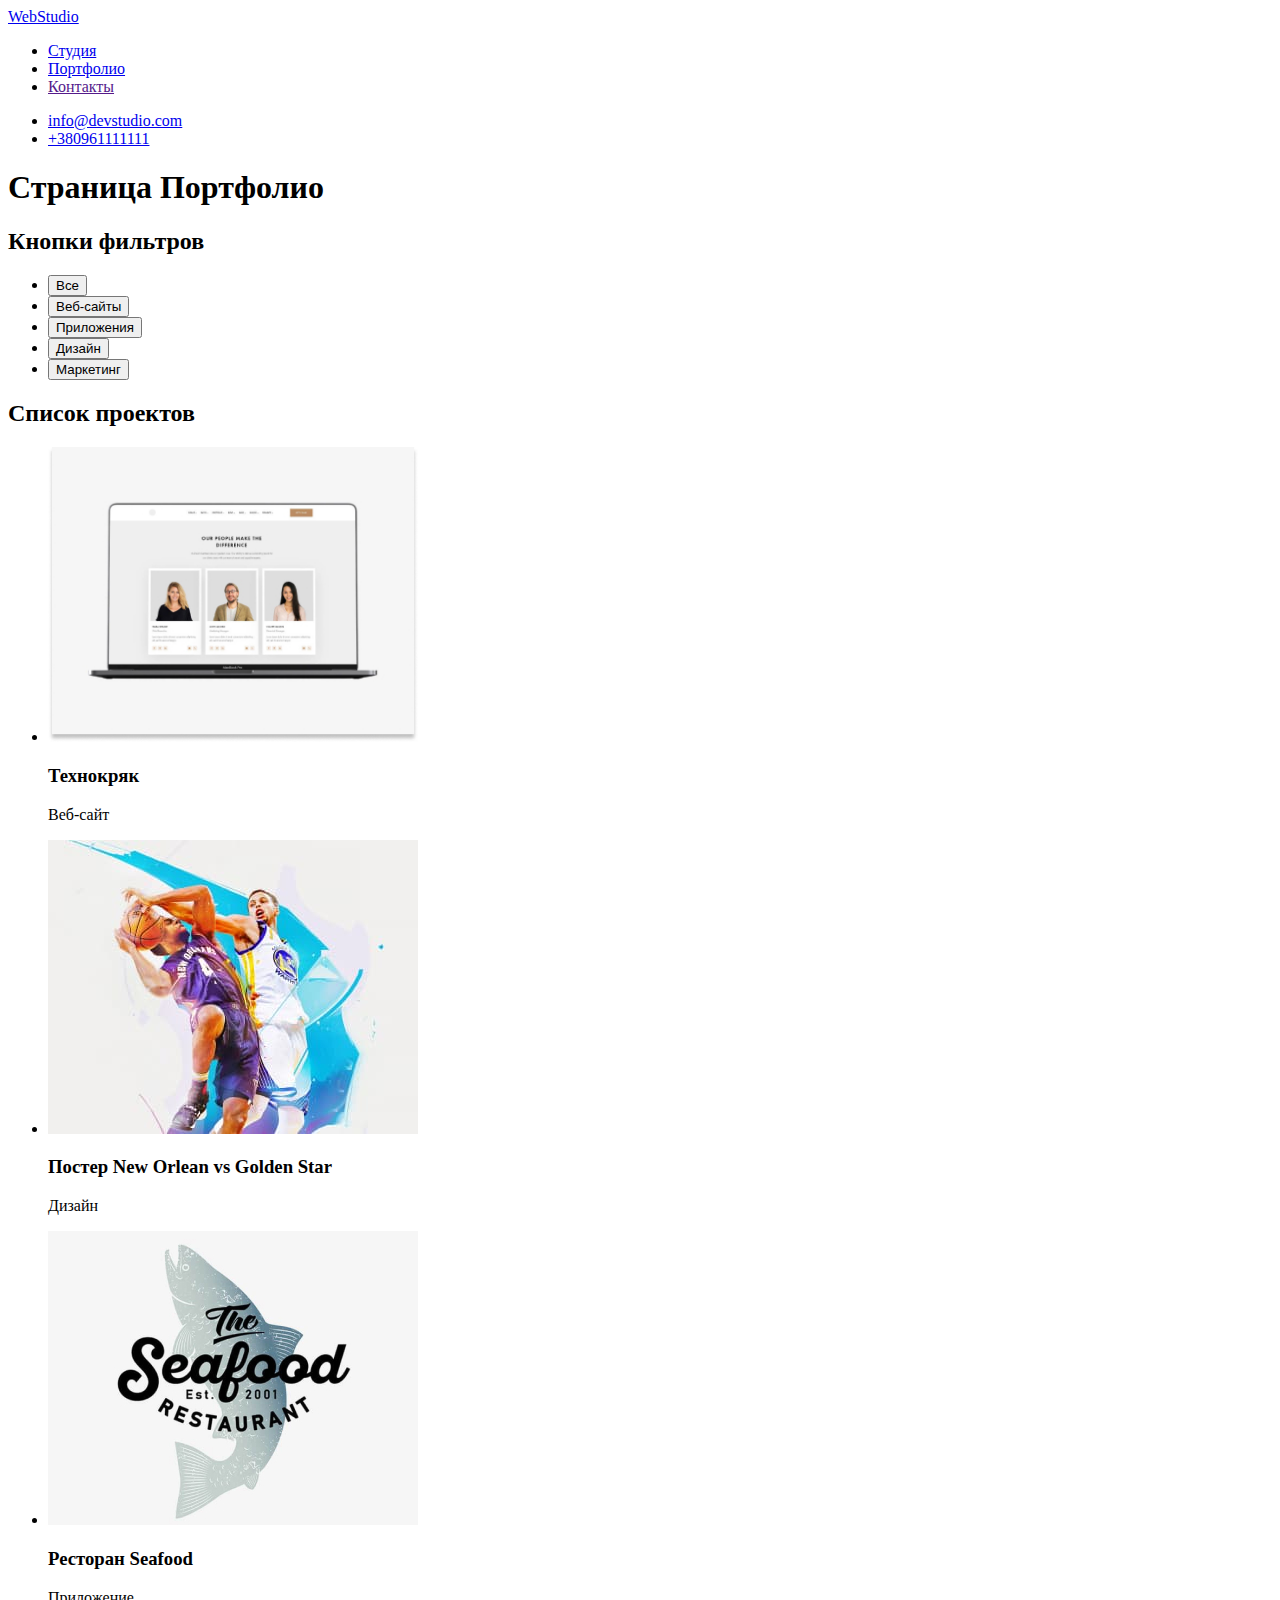
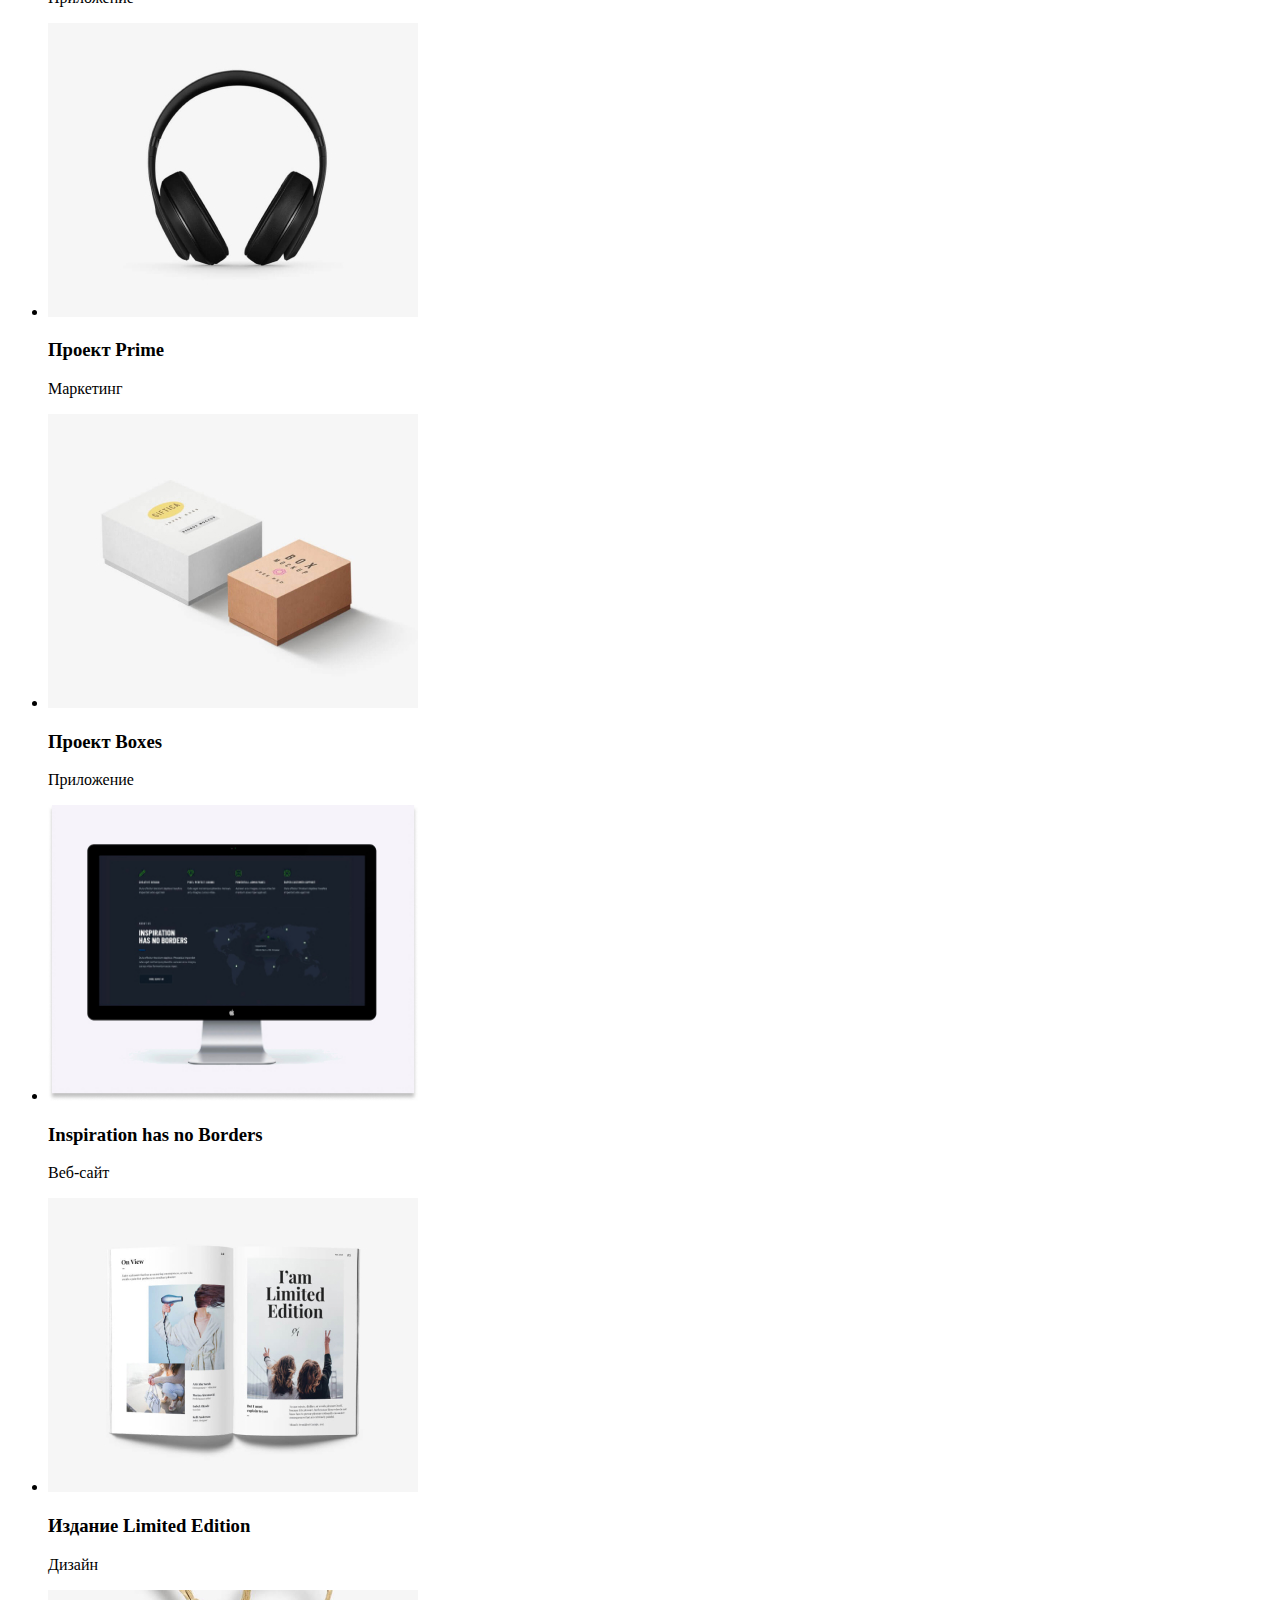
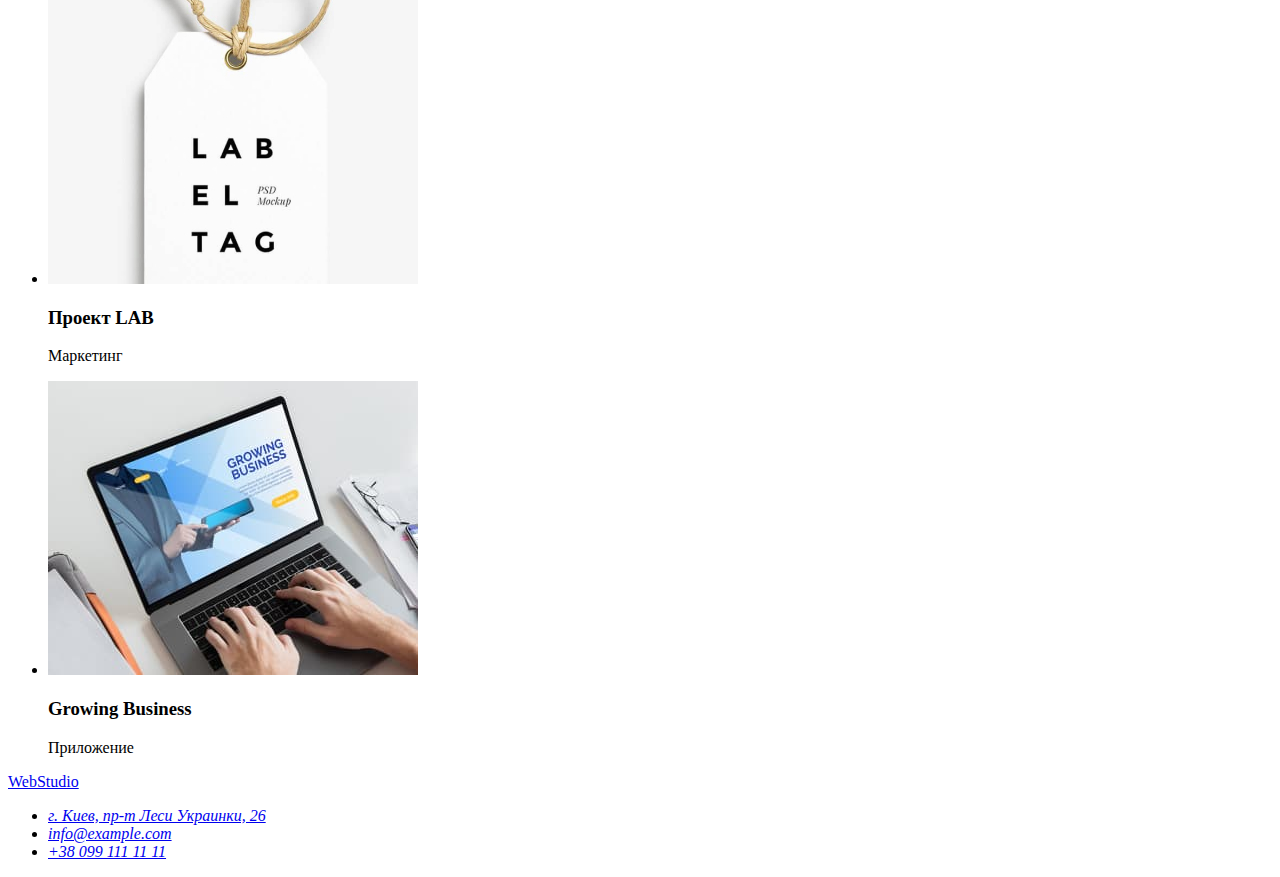
==== portfolio.html @ f28c4490 "Portfolio HTML" ====
<!DOCTYPE html>
<html lang="ru">
<head>
    <meta charset="UTF-8">
    <meta http-equiv="X-UA-Compatible" content="IE=edge">
    <meta name="viewport" content="width=device-width, initial-scale=1.0">
    <title>Портфолио</title>
    <link rel="preconnect" href="https://fonts.googleapis.com">
    <link rel="preconnect" href="https://fonts.gstatic.com" crossorigin>
    <link href="https://fonts.googleapis.com/css2?family=Raleway:wght@700&family=Roboto:wght@400;500;700;900&display=swap" rel="stylesheet">
</head>
<body>
    <header>
        <!-- Главная навигация -->
        <nav>
            <a href="./index.html">WebStudio</a>
            <ul>
                <li><a href="./index.html">Студия</a></li>
                <li><a href="./portfolio.html">Портфолио</a></li>
                <li><a href="">Контакты</a></li>
            </ul>
        </nav>
    
        <ul>
            <li><a href="mailto:info@devstudio.com">info@devstudio.com</a></li>
            <li><a href="tel:+380961111111">+380961111111</a></li>
        </ul>
    </header>

    <main>
        <h1>Страница Портфолио</h1>
        <section>
            <h2>Кнопки фильтров</h2>
            <ul>
                <li><button type="button">Все</button></li>
                <li><button type="button">Веб-сайты</button></li>    
                <li><button type="button">Приложения</button></li>    
                <li><button type="button">Дизайн</button></li>    
                <li><button type="button">Маркетинг</button></li>    
            </ul>
        </section>

        <section>
            <h2>Список проектов</h2>
            <ul>
                <li>
                    <img src="./images/example1.jpg" alt="Ноутбук" width="370">
                    <h3>Технокряк</h3>
                    <p>Веб-сайт</p>
                </li>
                <li>
                    <img src="./images/example2.jpg" alt="Постер с двумя баскетболистами" width="370">
                    <h3>Постер New Orlean vs Golden Star</h3>
                    <p>Дизайн</p>
                </li>
                <li>
                    <img src="./images/example3.jpg" alt="Логотип ресторана" width="370">
                    <h3>Ресторан Seafood</h3>
                    <p>Приложение</p>
                </li>
                <li>
                    <img src="./images/example4.jpg" alt="Наушники" width="370">
                    <h3>Проект Prime</h3>
                    <p>Маркетинг</p>
                </li>
                <li>
                    <img src="./images/example5.jpg" alt="Две коробки" width="370">
                    <h3>Проект Boxes</h3>
                    <p>Приложение</p>
                </li>
                <li>
                    <img src="./images/example6.jpg" alt="Монитор с изображением" width="370">
                    <h3>Inspiration has no Borders</h3>
                    <p>Веб-сайт</p>
                </li>
                <li>
                    <img src="./images/example7.jpg" alt="Журнал" width="370">
                    <h3>Издание Limited Edition</h3>
                    <p>Дизайн</p>
                </li>
                <li>
                    <img src="./images/example8.jpg" alt="Бирка с названием проекта" width="370">
                    <h3>Проект LAB</h3>
                    <p>Маркетинг</p>
                </li>
                <li>
                    <img src="./images/example9.jpg" alt="Ноутбук с запущенным приложением" width="370">
                    <h3>Growing Business</h3>
                    <p>Приложение</p>
                </li>
            </ul>
        </section>
    </main>

    <footer>
        <!-- Адресс и контакты -->
        <a href="./index.html">WebStudio</a>
        <address>
            <ul>
                <li><a href="https://goo.gl/maps/XpMCneQjfJUhqdor6" target="_blank" rel="noopener noreferer">г. Киев, пр-т
                        Леси Украинки, 26</a> <br></li>
                <li><a href="mailto:info@example.com">info@example.com</a> <br></li>
                <li><a href="tel:+380991111111">+38 099 111 11 11</a></li>
            </ul>
        </address>
    </footer>

</body>
</html>
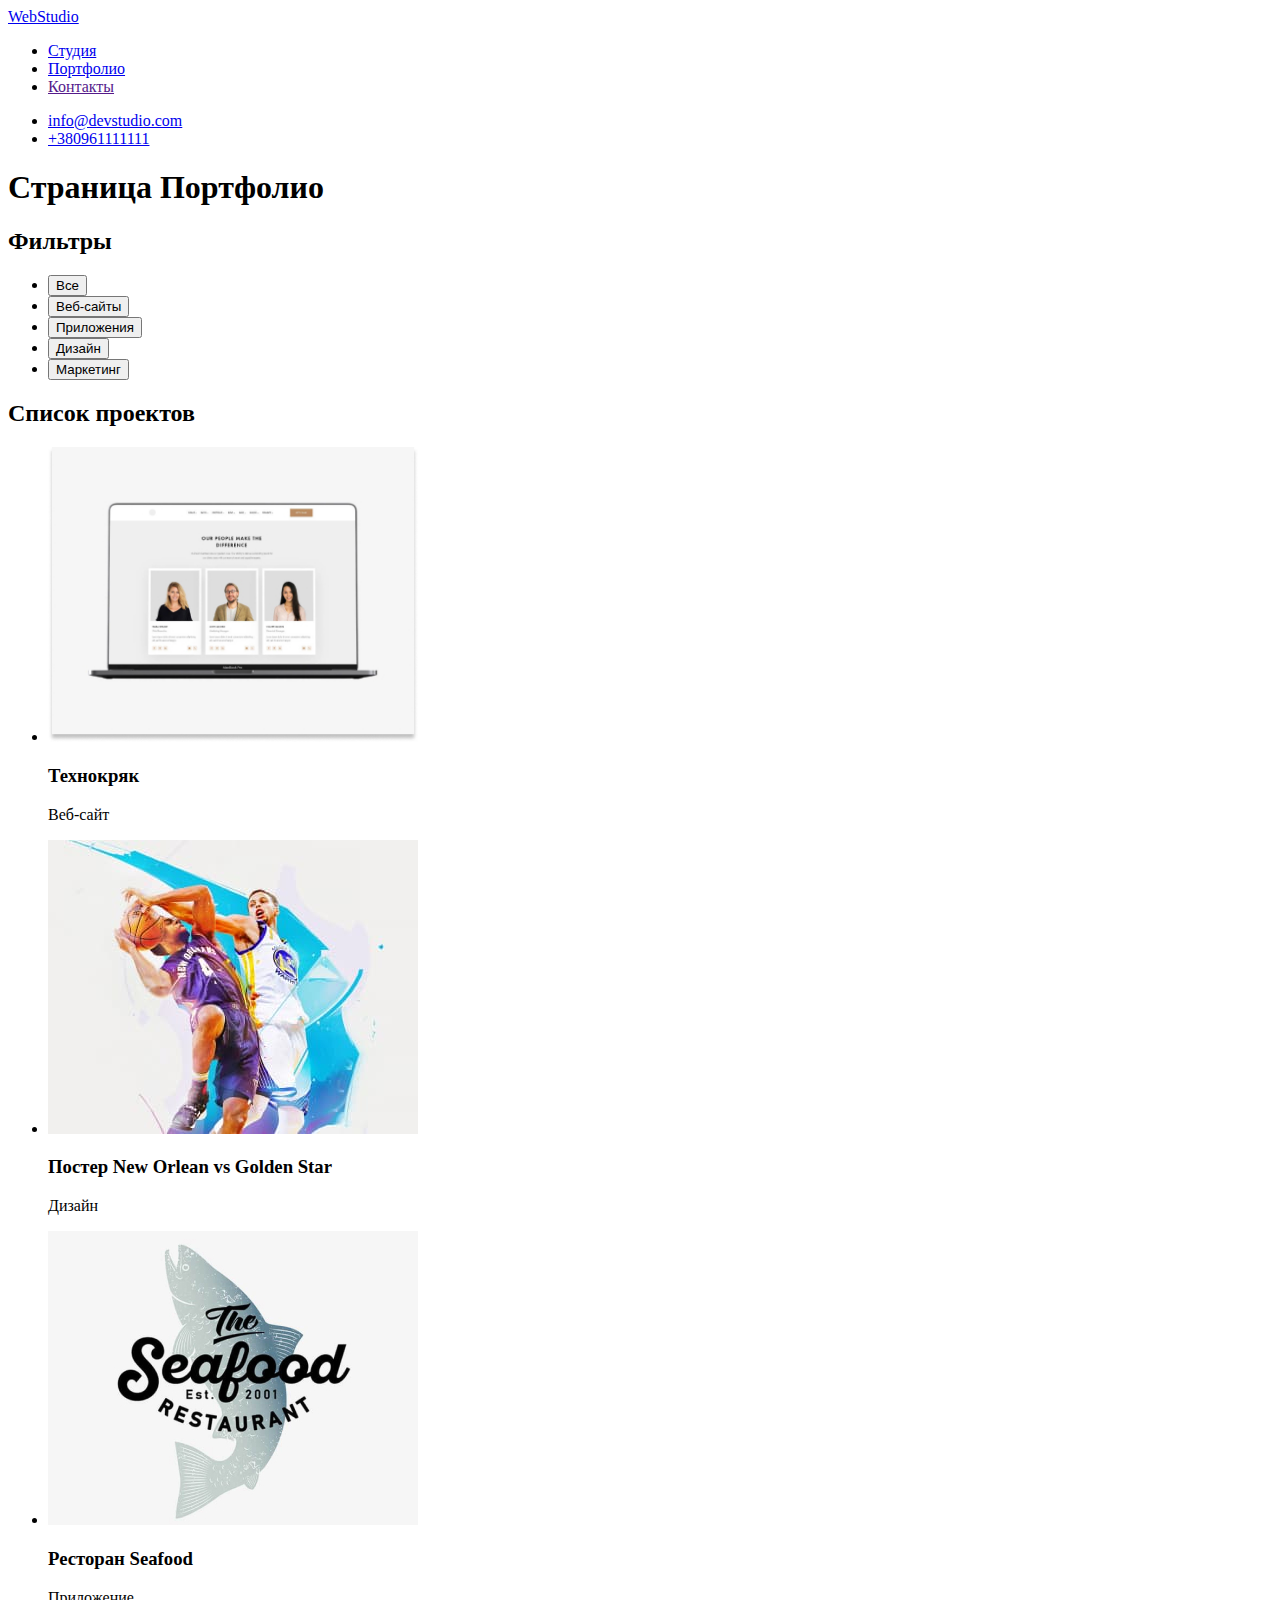
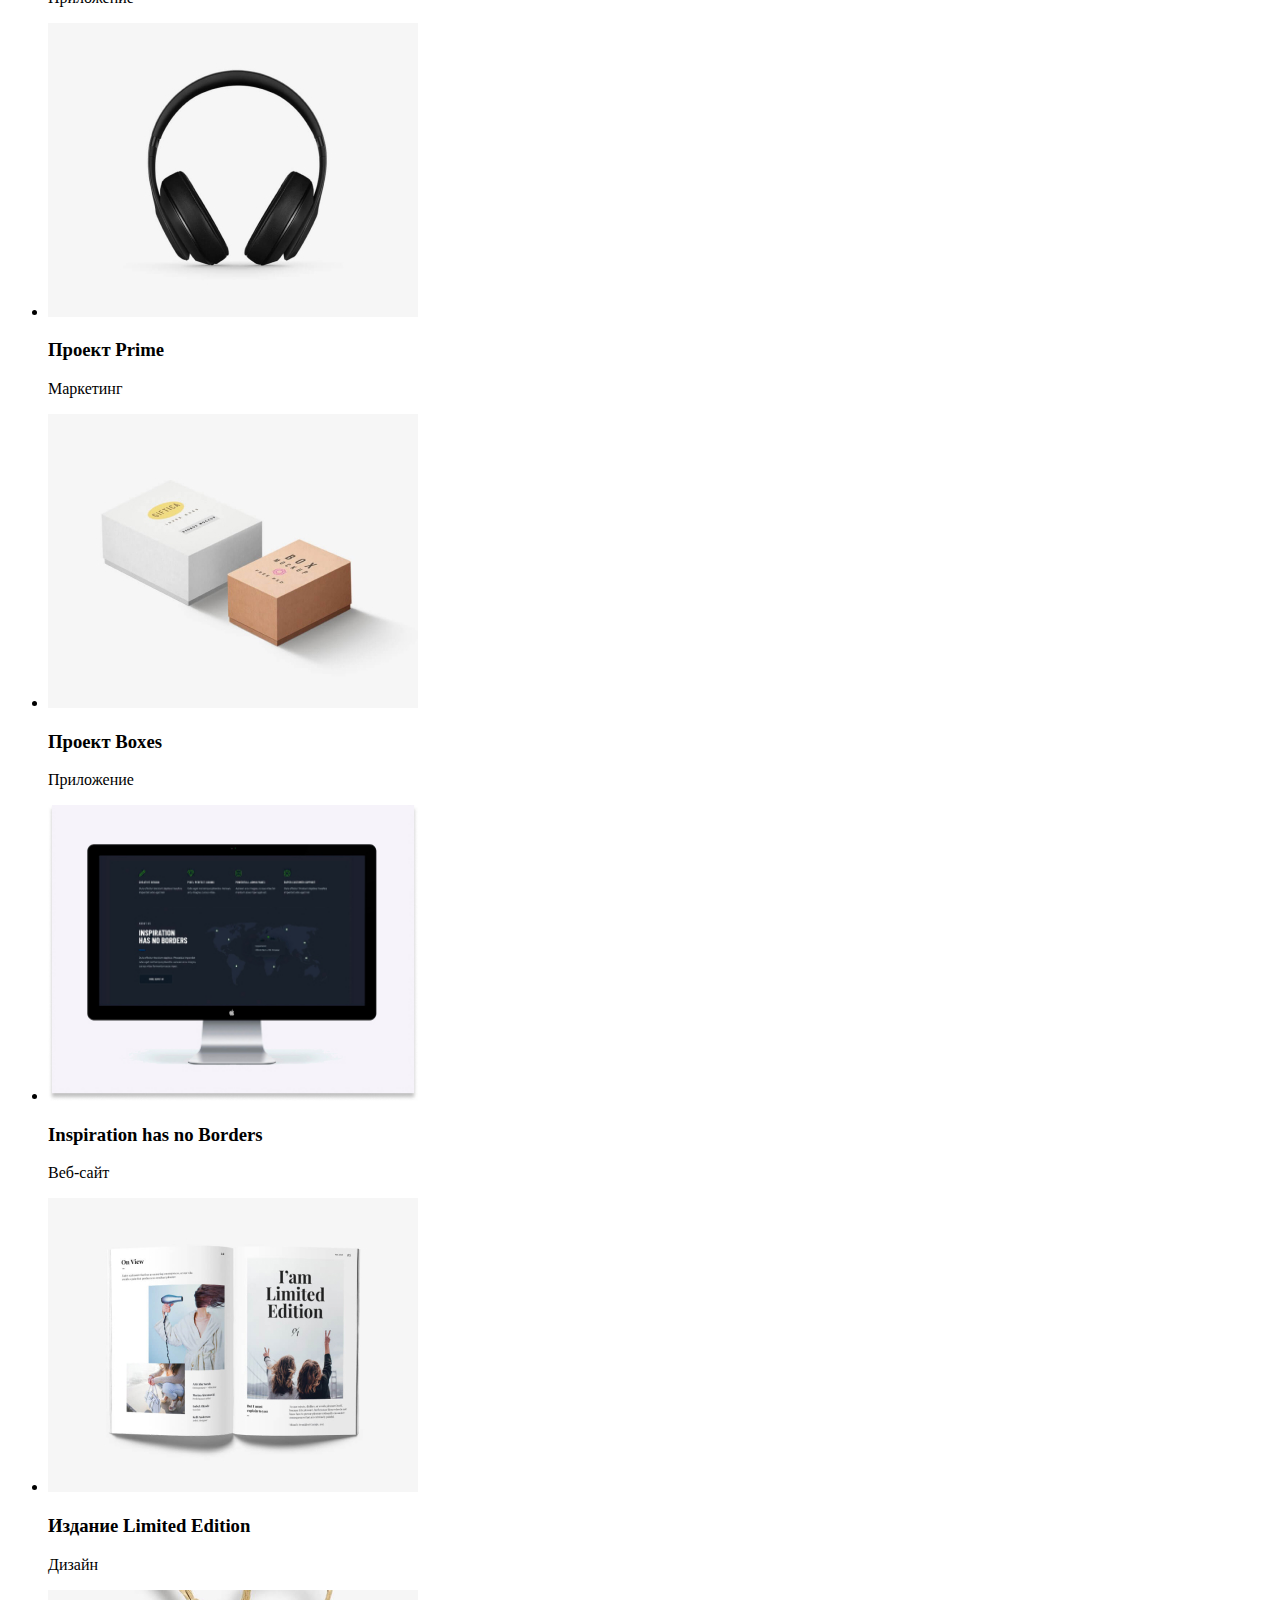
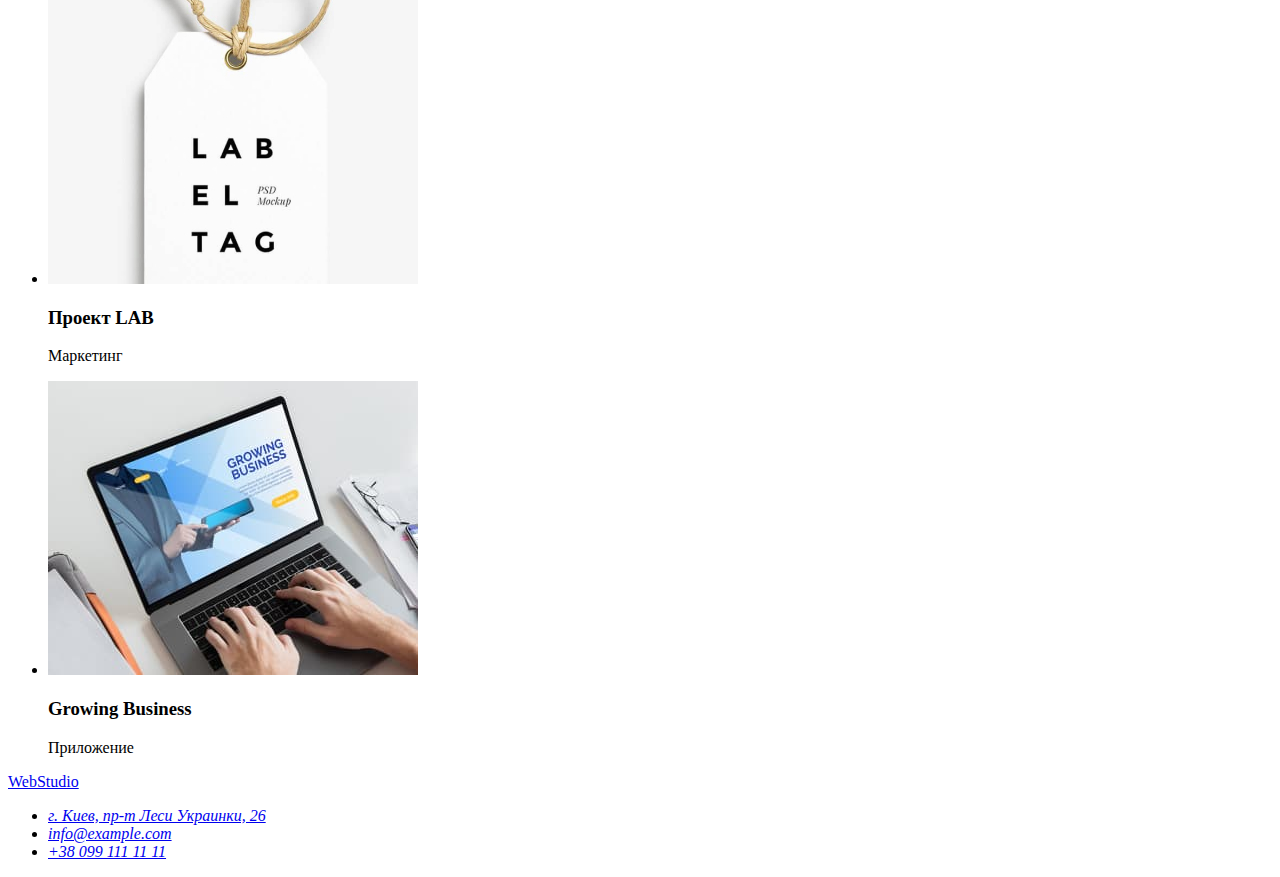
==== commit 34d23f81: "minor changes" ====
--- a/portfolio.html
+++ b/portfolio.html
@@ -1,4 +1,4 @@
-<!DOCTYPE html>
+<!doctype html>
 <html lang="ru">
 <head>
     <meta charset="UTF-8">
@@ -30,7 +30,7 @@
     <main>
         <h1>Страница Портфолио</h1>
         <section>
-            <h2>Кнопки фильтров</h2>
+            <h2>Фильтры</h2>
             <ul>
                 <li><button type="button">Все</button></li>
                 <li><button type="button">Веб-сайты</button></li>    
@@ -104,6 +104,8 @@
             </ul>
         </address>
     </footer>
+    
+    
 
 </body>
 </html>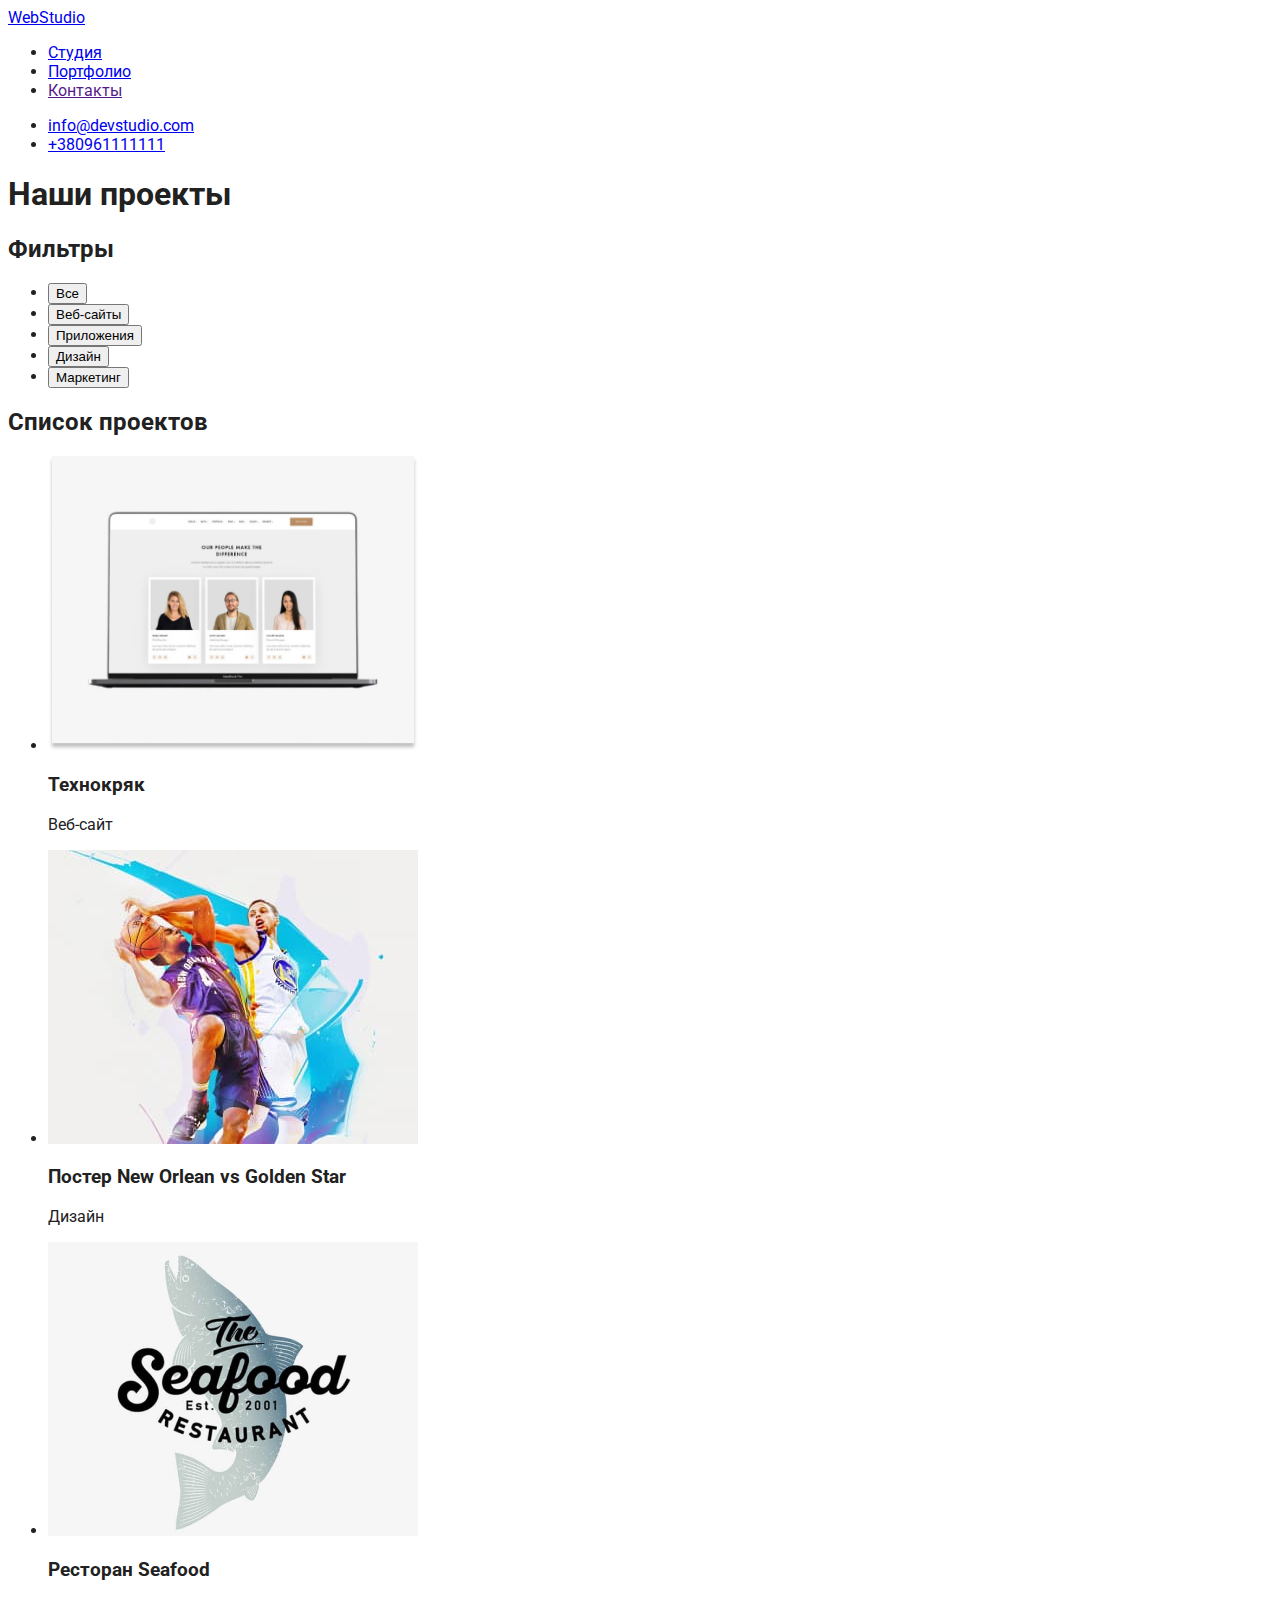
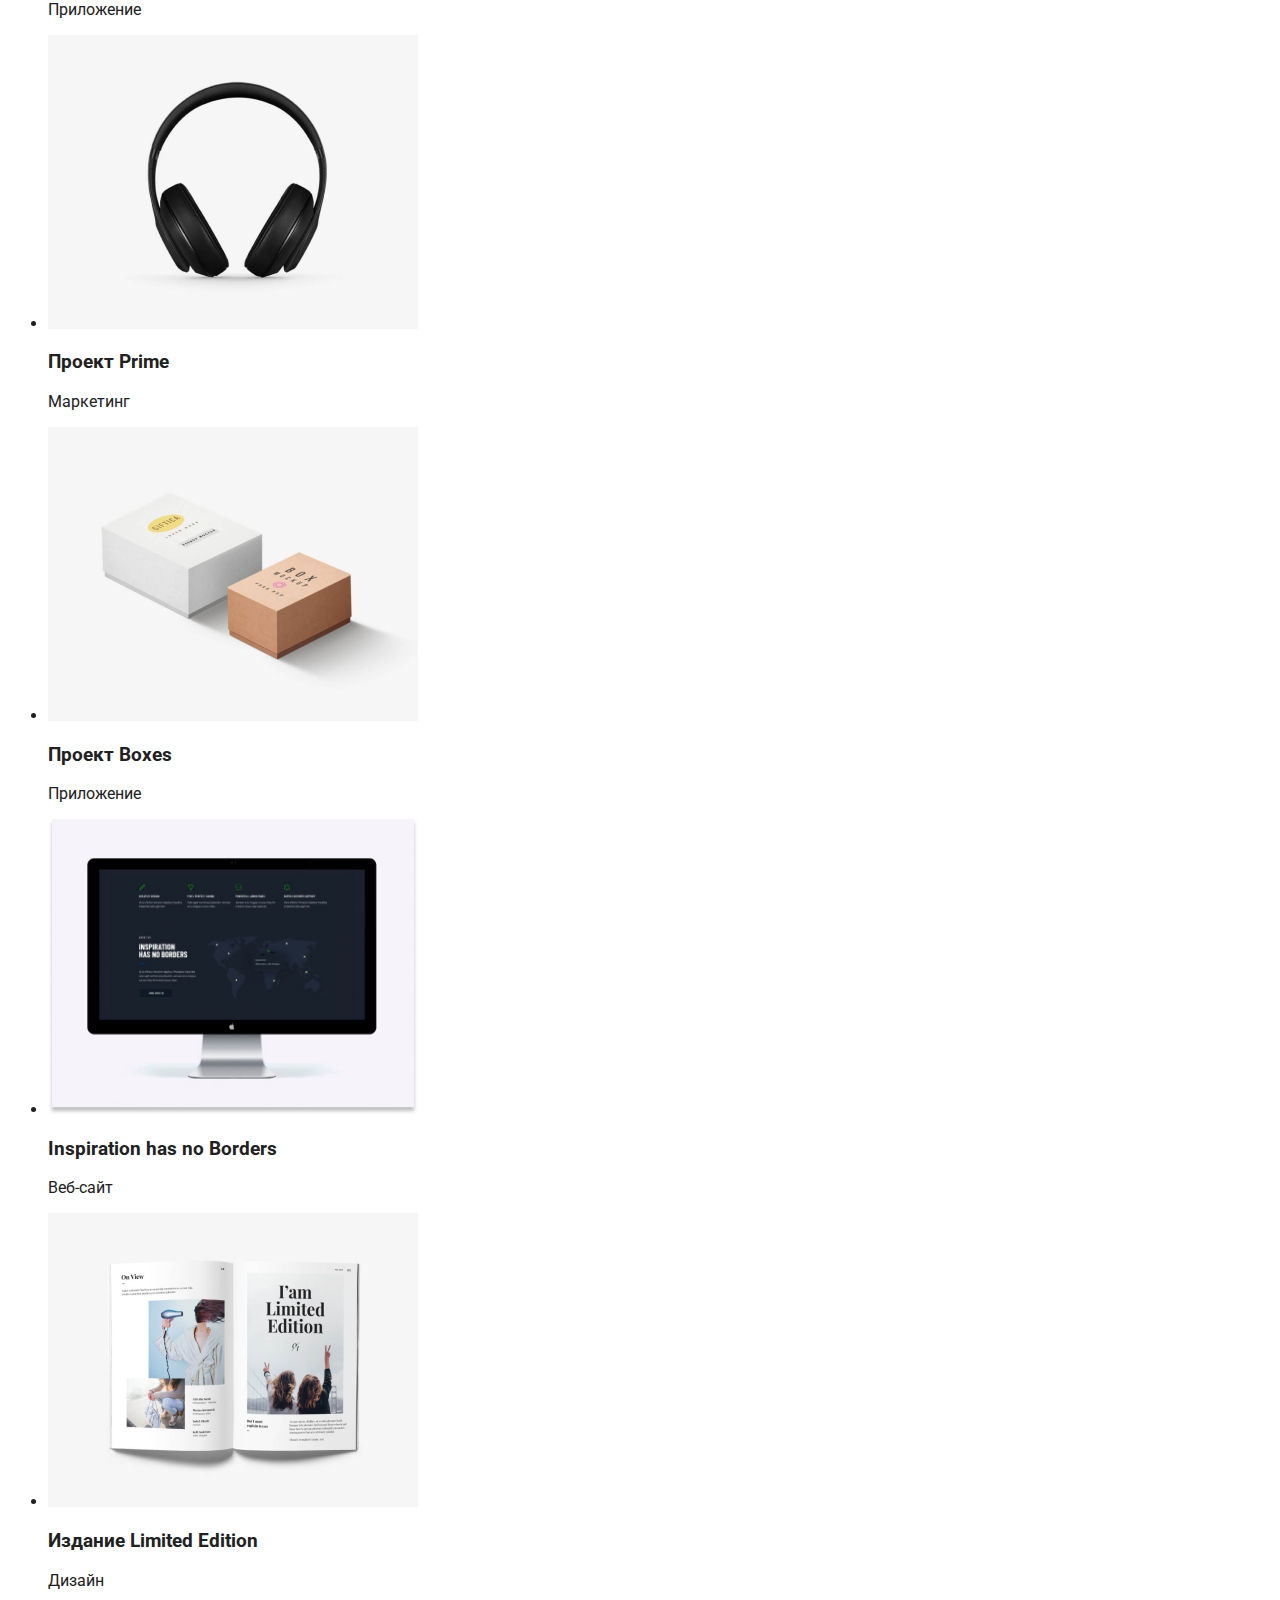
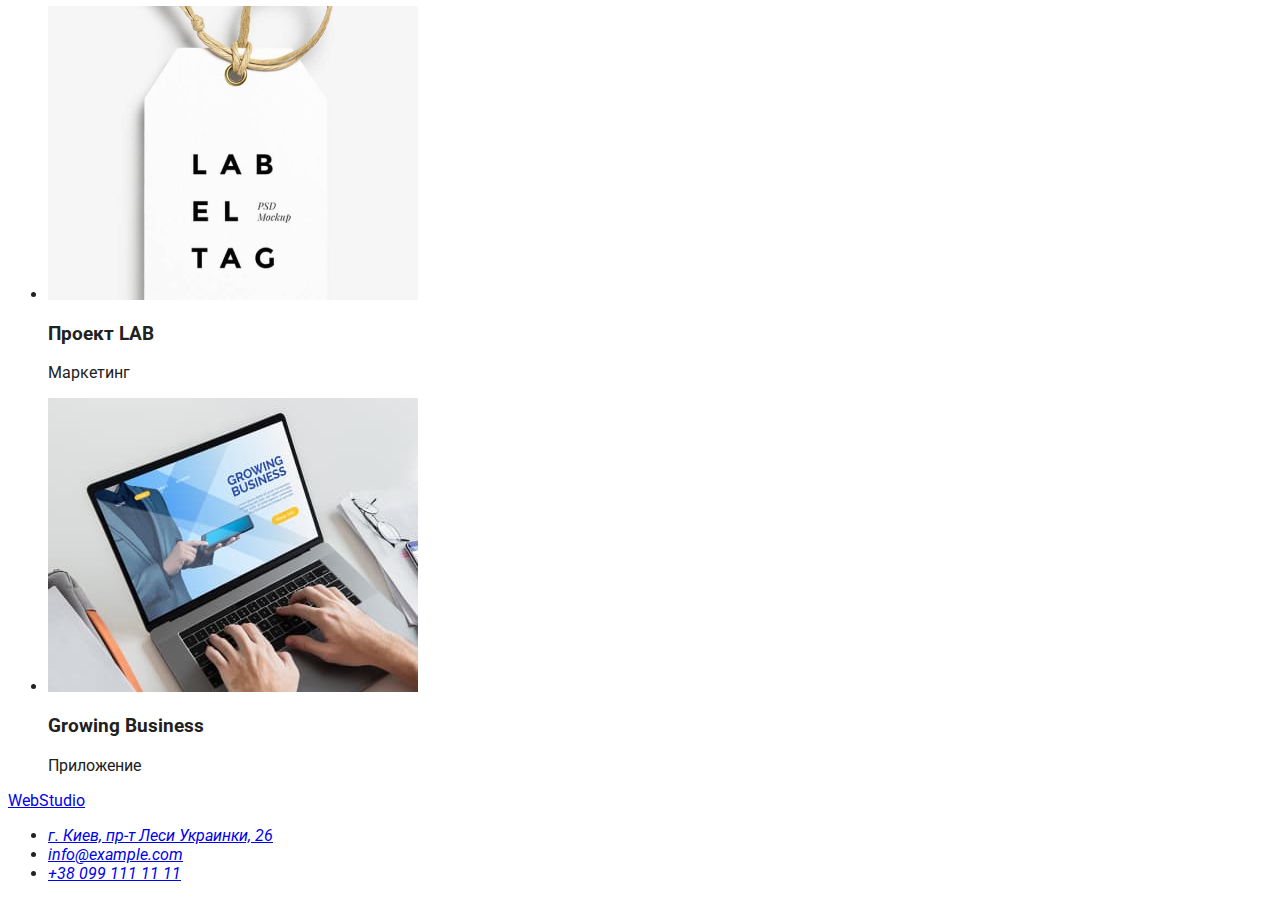
==== commit 266f4659: "main page - css, classes" ====
--- a/portfolio.html
+++ b/portfolio.html
@@ -7,6 +7,7 @@
     <title>Портфолио</title>
     <link rel="preconnect" href="https://fonts.googleapis.com">
     <link rel="preconnect" href="https://fonts.gstatic.com" crossorigin>
+    <link rel="stylesheet" href="./css/styles.css">
     <link href="https://fonts.googleapis.com/css2?family=Raleway:wght@700&family=Roboto:wght@400;500;700;900&display=swap" rel="stylesheet">
 </head>
 <body>
@@ -28,8 +29,9 @@
     </header>
 
     <main>
-        <h1>Страница Портфолио</h1>
+        <!-- Наши проекты -->
         <section>
+            <h1>Наши проекты</h1>
             <h2>Фильтры</h2>
             <ul>
                 <li><button type="button">Все</button></li>
@@ -38,9 +40,7 @@
                 <li><button type="button">Дизайн</button></li>    
                 <li><button type="button">Маркетинг</button></li>    
             </ul>
-        </section>
-
-        <section>
+        
             <h2>Список проектов</h2>
             <ul>
                 <li>
--- a/css/styles.css
+++ b/css/styles.css
@@ -0,0 +1,136 @@
+/* colors to use */
+
+:root {
+  --main-backrgound-color: #fff;
+  --secondary-background-color: #F5F4FA;
+  --hero-background-color: #2F303A;
+  --accent-color: #2196F3;
+  --main-text-color: #212121;
+  --secondary-text-color: #757575;
+  --break-line-color: #ECECEC;
+  --logo-color: #000;
+}
+
+body {
+  font-family: 'roboto', sans-serif;
+  color: var(--main-text-color);
+}
+
+.hidden {
+  visibility: hidden;
+}
+
+/* logo-styles */
+
+.logo {
+  font-family: 'Raleway';
+  font-weight: 700;
+  font-size: 26px;
+  line-height: 1.19;
+  letter-spacing: 0.03em;
+  text-decoration: none;
+  color: var(--accent-color);
+}
+
+.logo-black {
+  color: var(--logo-color);
+}
+
+.logo-white {
+  color: var(--main-backrgound-color)
+}
+
+/* navigation-syles */
+
+.contacts,
+.navigation {
+  color: var(--main-text-color);
+  text-decoration: none;
+  font-weight: 500;
+  font-size: 14px;
+  line-height: 1.14;
+  letter-spacing: 0.02em;
+}
+
+.contacts {
+  color: var(--secondary-text-color);
+}
+
+.contacts:hover,
+.contacts:focus,
+.navigation:hover,
+.navigation:focus {
+  color: var(--accent-color);
+  text-decoration: none;
+}
+
+/* hero-styles */
+
+.hero-header {
+  font-weight: 900;
+  font-size: 44px;
+  line-height: 1.36;
+  text-align: center;
+  letter-spacing: 0.06em;
+  text-transform: uppercase;
+  color: var(--main-backrgound-color);
+  background-color: var(--hero-background-color)
+}
+
+.hero-button {
+  font-weight: 700;
+  font-size: 16px;
+  line-height: 1.88;
+  display: flex;
+  align-items: center;
+  text-align: center;
+  letter-spacing: 0.06em;
+  color: var(--main-backrgound-color);
+  background-color: var(--accent-color);
+}
+
+/* features-styles */
+
+.features-header {
+  font-size: 14px;
+  line-height: 1.14;
+  letter-spacing: 0.03em;
+  text-transform: uppercase;
+}
+
+.features-text {
+  font-size: 14px;
+  line-height: 1.71;
+  letter-spacing: 0.03em;
+  color: var(--secondary-text-color);
+}
+
+/* what do we do styles */
+
+.headers {
+  font-weight: 700;
+  font-size: 36px;
+  line-height: 1.17;
+  text-align: center;
+  letter-spacing: 0.03em;
+}
+
+/* our team styles */
+
+.team {
+  font-size: 16px;
+  line-height: 1.19;
+  text-align: center;
+  letter-spacing: 0.03em;
+  background-color: var(--secondary-background-color);
+}
+.team-header {
+  font-weight: 500;
+}
+
+.team-text {
+  color: var(--secondary-text-color);
+}
+
+/* footer-styles */
+
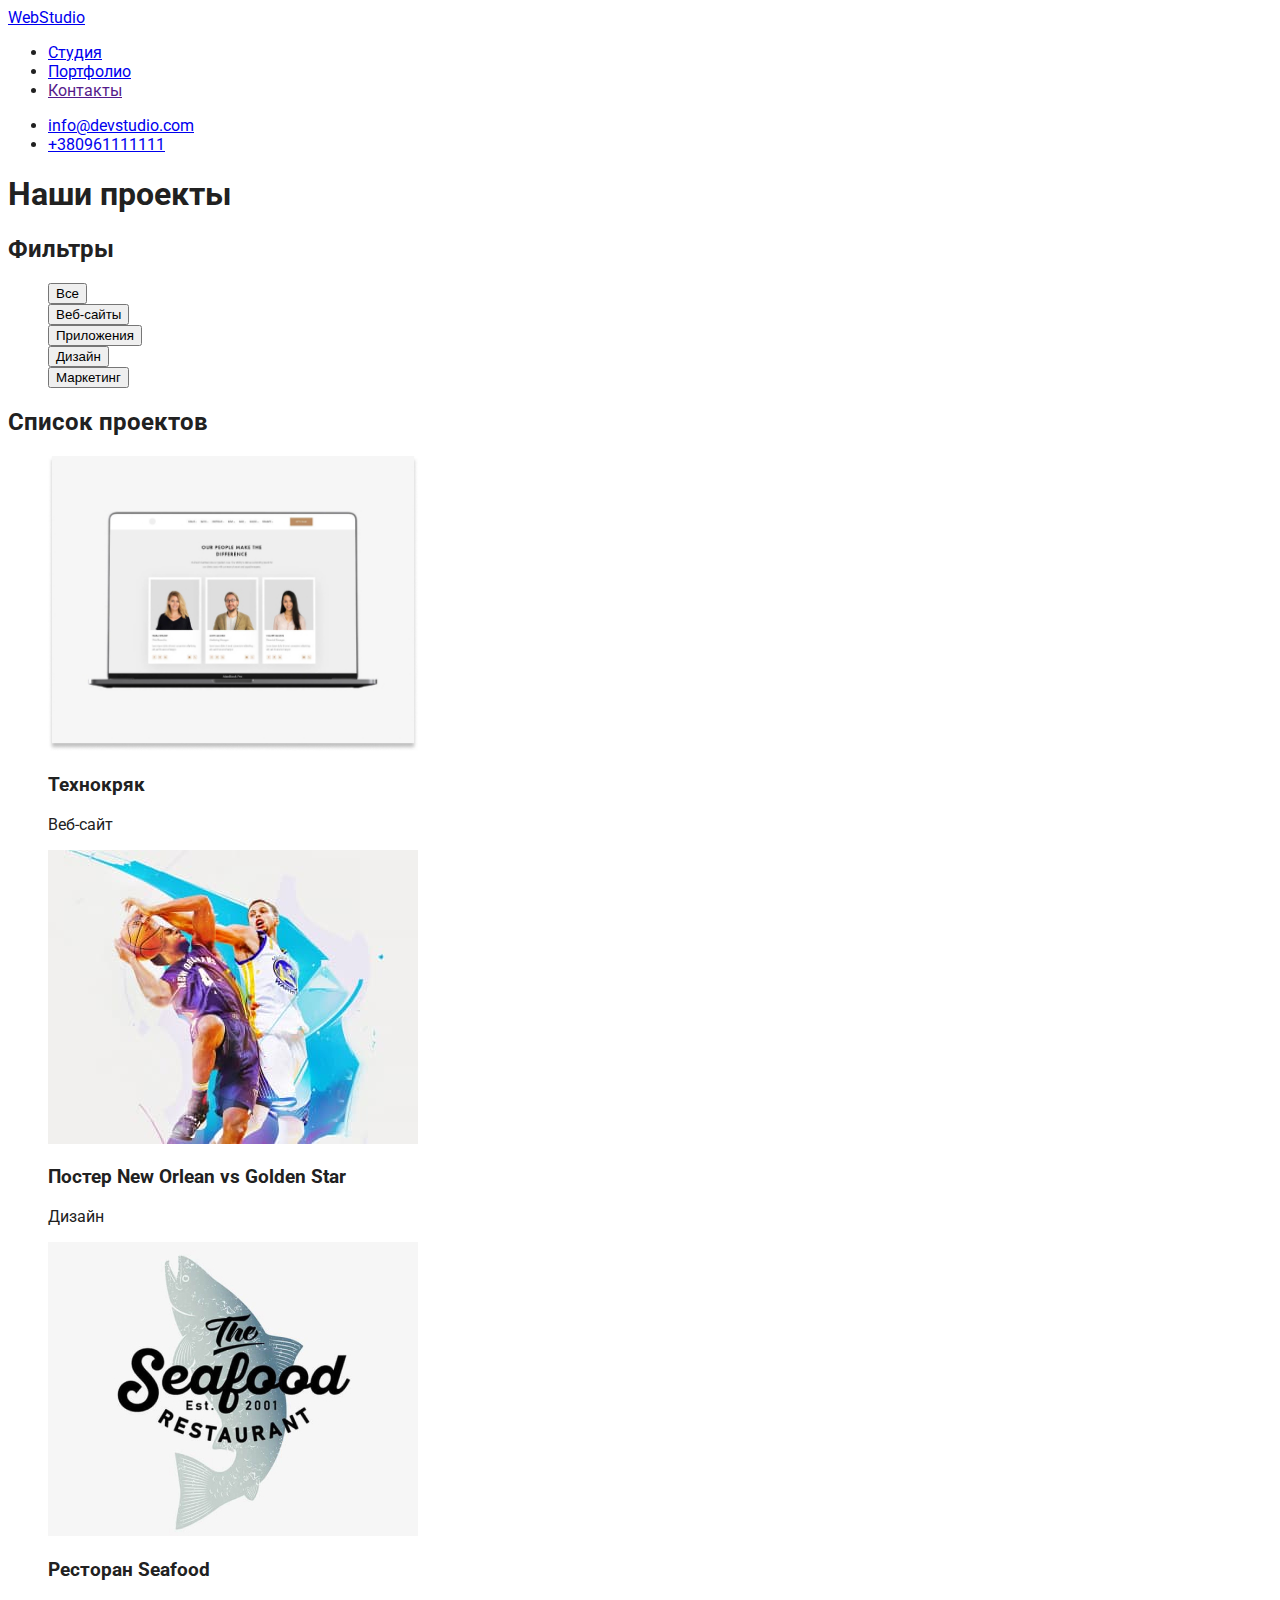
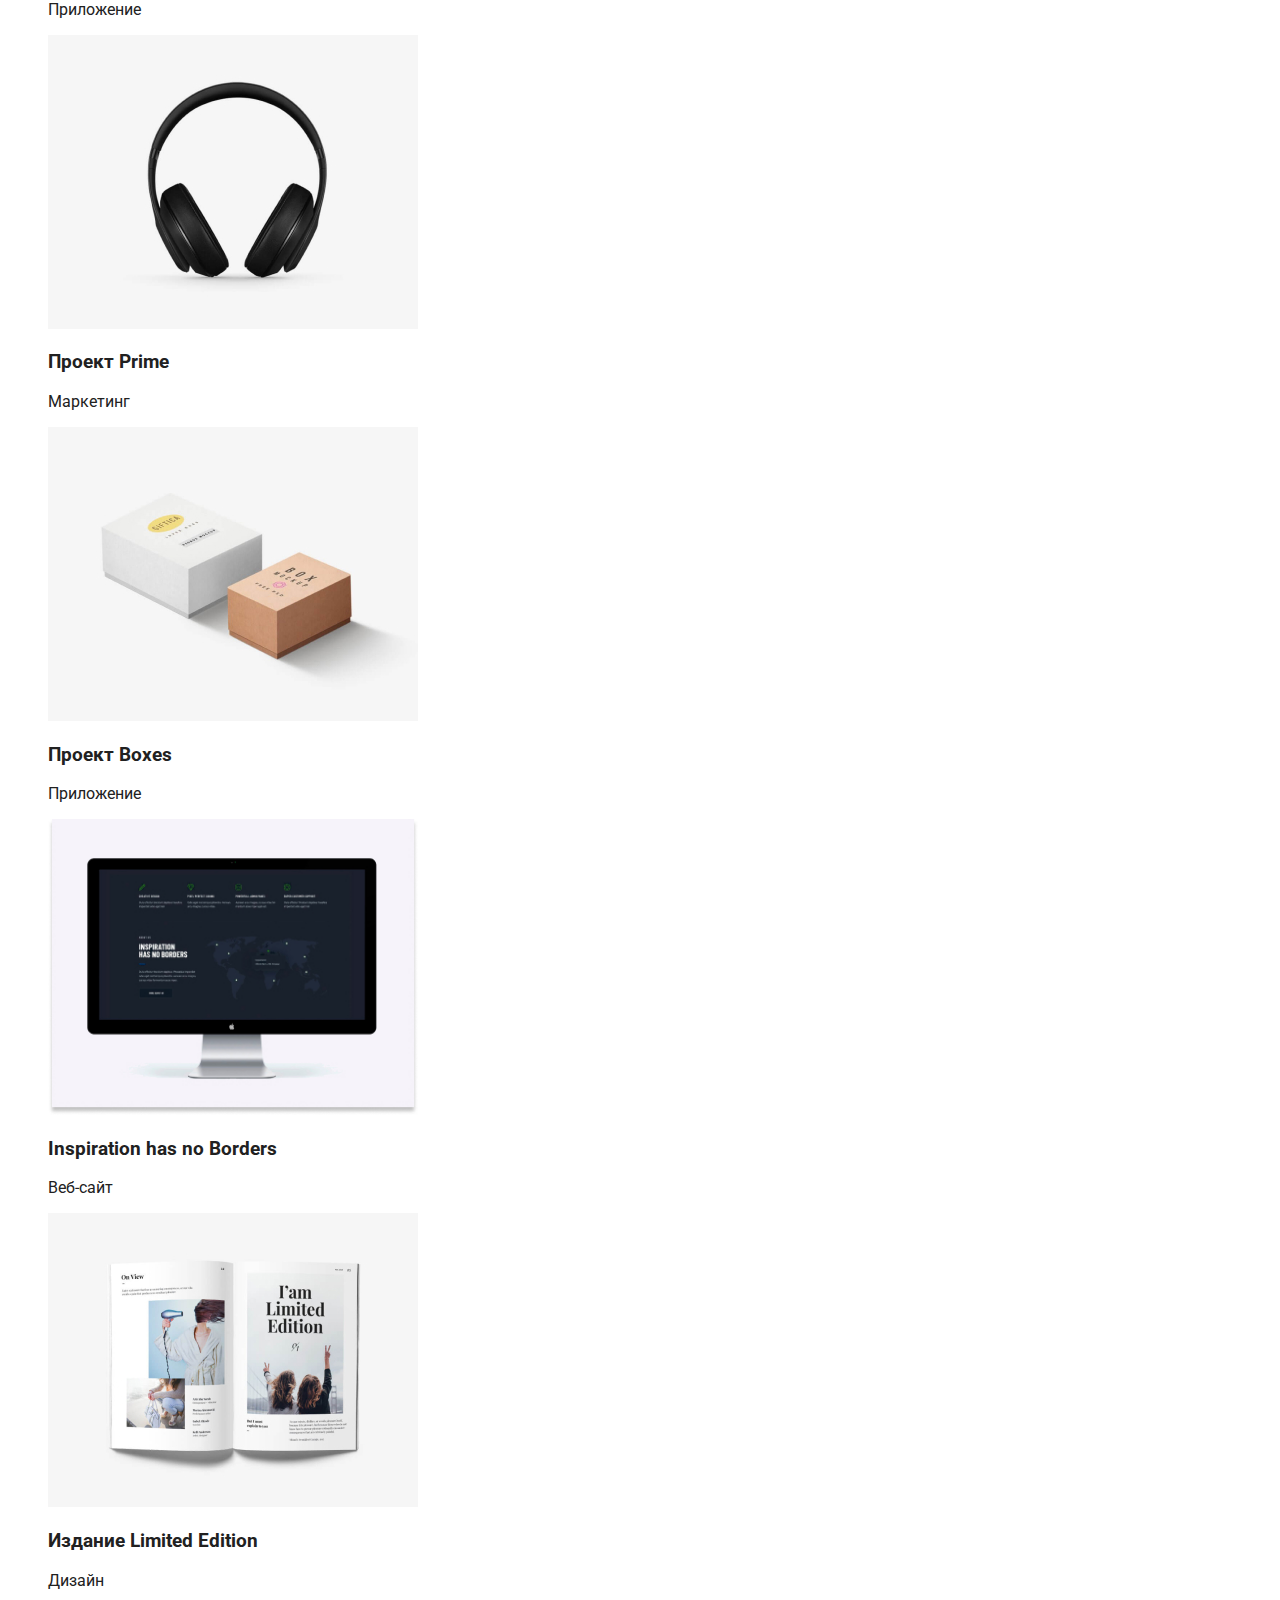
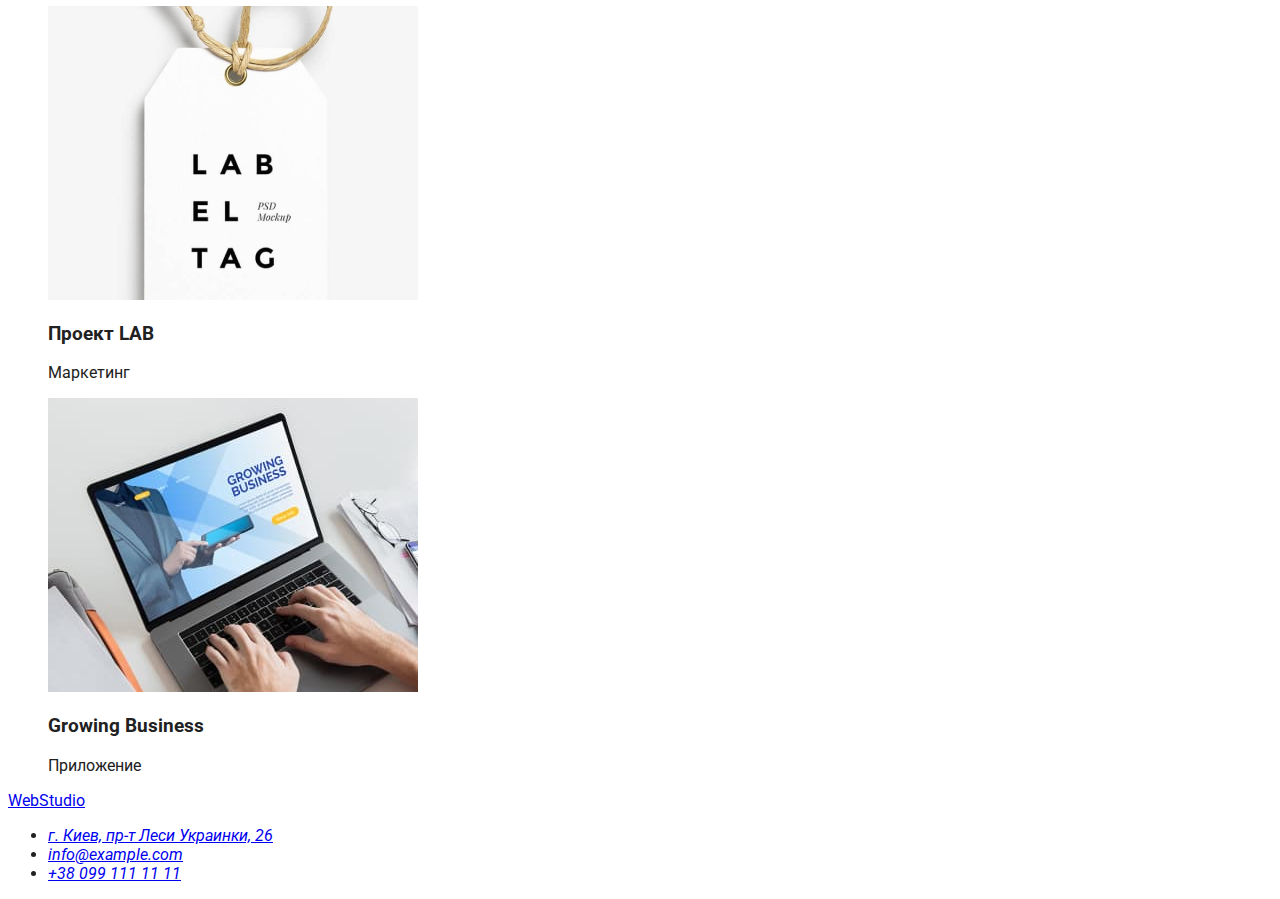
==== commit 430064e9: "шрифты и цвет index" ====
--- a/portfolio.html
+++ b/portfolio.html
@@ -7,8 +7,8 @@
     <title>Портфолио</title>
     <link rel="preconnect" href="https://fonts.googleapis.com">
     <link rel="preconnect" href="https://fonts.gstatic.com" crossorigin>
+    <link href="https://fonts.googleapis.com/css2?family=Raleway:wght@700&family=Roboto:wght@400;500;700;900&display=swap" rel="stylesheet">
     <link rel="stylesheet" href="./css/styles.css">
-    <link href="https://fonts.googleapis.com/css2?family=Raleway:wght@700&family=Roboto:wght@400;500;700;900&display=swap" rel="stylesheet">
 </head>
 <body>
     <header>
@@ -33,7 +33,7 @@
         <section>
             <h1>Наши проекты</h1>
             <h2>Фильтры</h2>
-            <ul>
+            <ul class="list">
                 <li><button type="button">Все</button></li>
                 <li><button type="button">Веб-сайты</button></li>    
                 <li><button type="button">Приложения</button></li>    
@@ -42,7 +42,7 @@
             </ul>
         
             <h2>Список проектов</h2>
-            <ul>
+            <ul class="list">
                 <li>
                     <img src="./images/example1.jpg" alt="Ноутбук" width="370">
                     <h3>Технокряк</h3>
--- a/css/styles.css
+++ b/css/styles.css
@@ -9,6 +9,7 @@
   --secondary-text-color: #757575;
   --break-line-color: #ECECEC;
   --logo-color: #000;
+  --footer-contacts-color: rgba(255, 255, 255, 0.6) ;
 }
 
 body {
@@ -20,7 +21,11 @@
   visibility: hidden;
 }
 
-/* logo-styles */
+.list {
+  list-style: none;
+}
+
+/* logo */
 
 .logo {
   font-family: 'Raleway';
@@ -40,33 +45,40 @@
   color: var(--main-backrgound-color)
 }
 
-/* navigation-syles */
+/* navigation */
 
 .contacts,
 .navigation {
   color: var(--main-text-color);
-  text-decoration: none;
-  font-weight: 500;
   font-size: 14px;
   line-height: 1.14;
   letter-spacing: 0.02em;
+  text-decoration: none;
 }
 
-.contacts {
+.header .contacts,
+.header .navigation {
+  font-weight: 500;
+}
+
+.header .contacts {
   color: var(--secondary-text-color);
 }
 
 .contacts:hover,
 .contacts:focus,
 .navigation:hover,
-.navigation:focus {
+.navigation:focus,
+.contacts.map-link:hover,
+.contacts.map-link:focus,
+.address .contacts:hover,
+.address .contacts:focus {
   color: var(--accent-color);
-  text-decoration: none;
 }
 
-/* hero-styles */
+/* hero */
 
-.hero-header {
+.hero-title {
   font-weight: 900;
   font-size: 44px;
   line-height: 1.36;
@@ -78,6 +90,7 @@
 }
 
 .hero-button {
+  font-family: inherit;
   font-weight: 700;
   font-size: 16px;
   line-height: 1.88;
@@ -89,9 +102,9 @@
   background-color: var(--accent-color);
 }
 
-/* features-styles */
+/* features */
 
-.features-header {
+.features-title {
   font-size: 14px;
   line-height: 1.14;
   letter-spacing: 0.03em;
@@ -105,9 +118,9 @@
   color: var(--secondary-text-color);
 }
 
-/* what do we do styles */
+/* what do we do */
 
-.headers {
+.titles {
   font-weight: 700;
   font-size: 36px;
   line-height: 1.17;
@@ -115,7 +128,7 @@
   letter-spacing: 0.03em;
 }
 
-/* our team styles */
+/* our team */
 
 .team {
   font-size: 16px;
@@ -124,7 +137,7 @@
   letter-spacing: 0.03em;
   background-color: var(--secondary-background-color);
 }
-.team-header {
+.team-title {
   font-weight: 500;
 }
 
@@ -132,5 +145,20 @@
   color: var(--secondary-text-color);
 }
 
-/* footer-styles */
+/* footer */
 
+.footer {
+  background-color: var(--hero-background-color);
+}
+
+.address .contacts {
+  color: var(--footer-contacts-color);
+  font-style: normal;
+  font-size: 14px;
+  line-height: 1.71;
+  letter-spacing: 0.03em;
+}
+
+.address .map-link {
+  color: #fff;
+}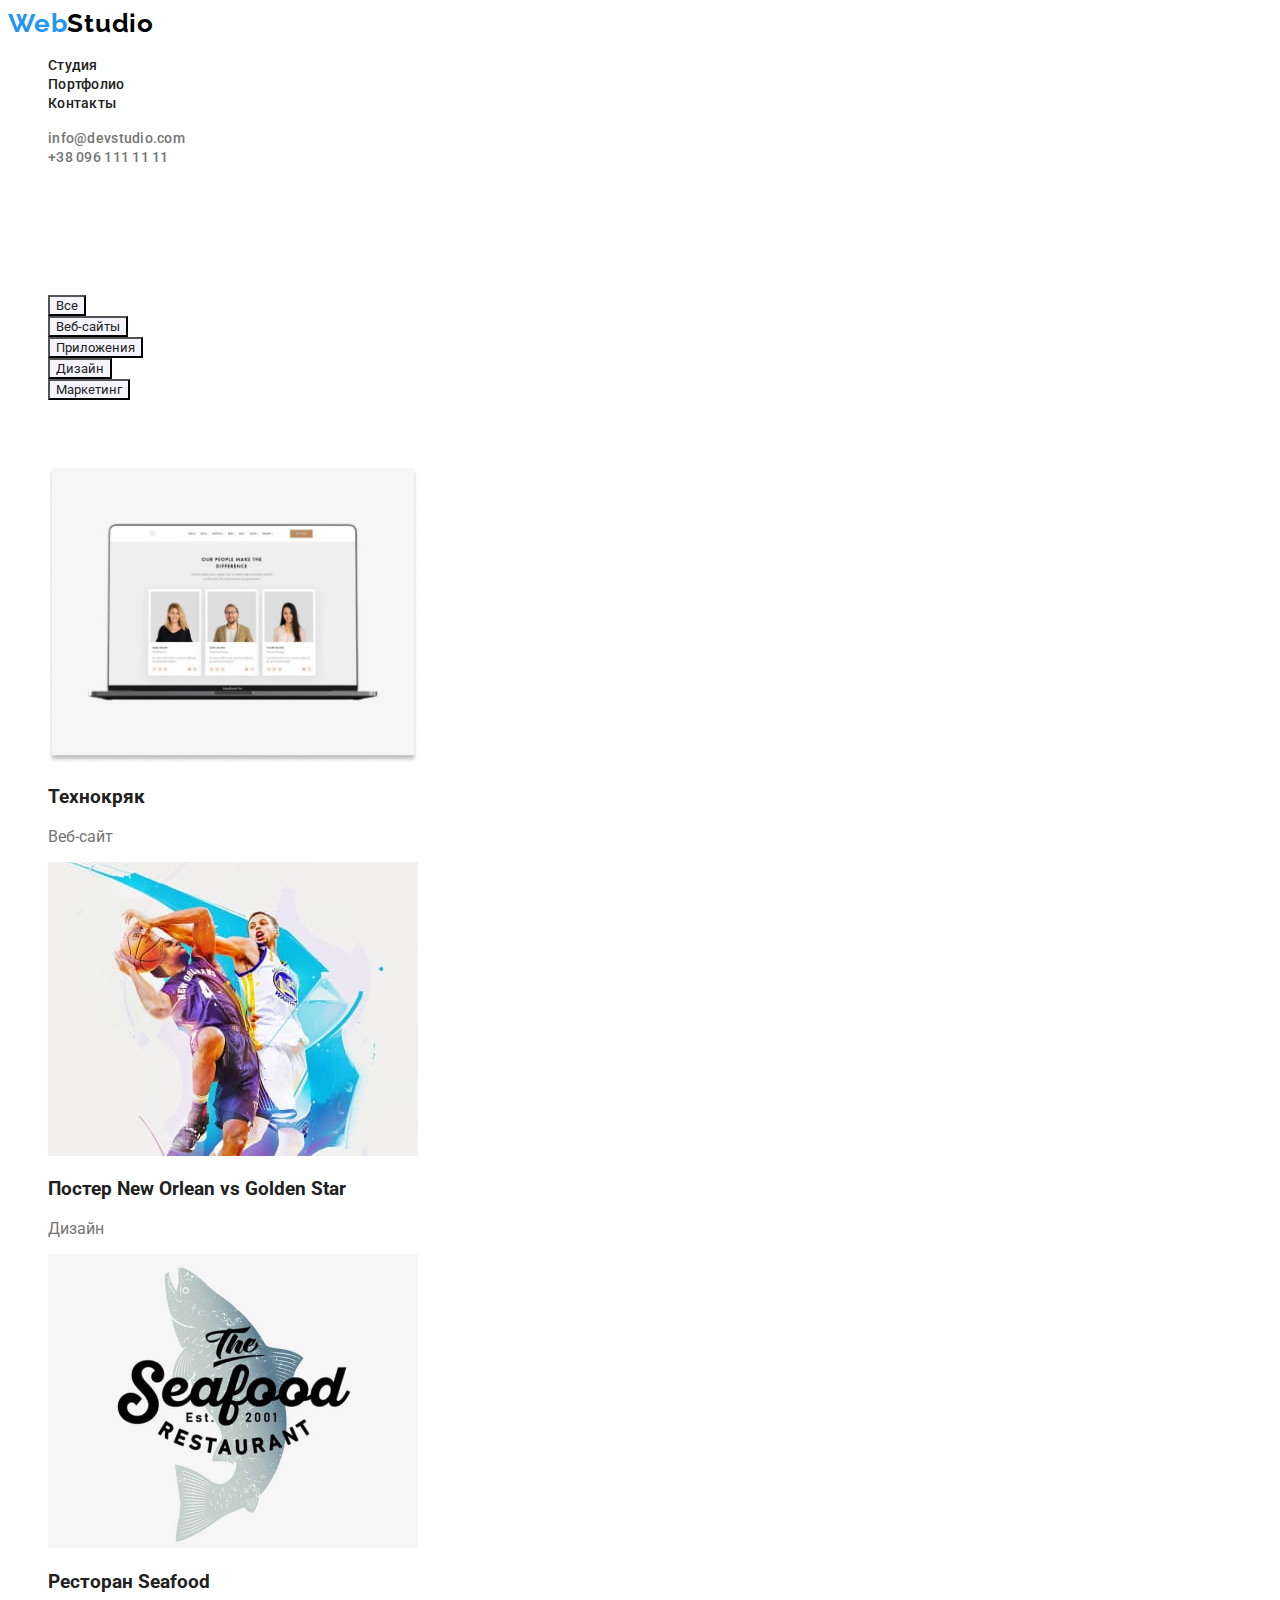
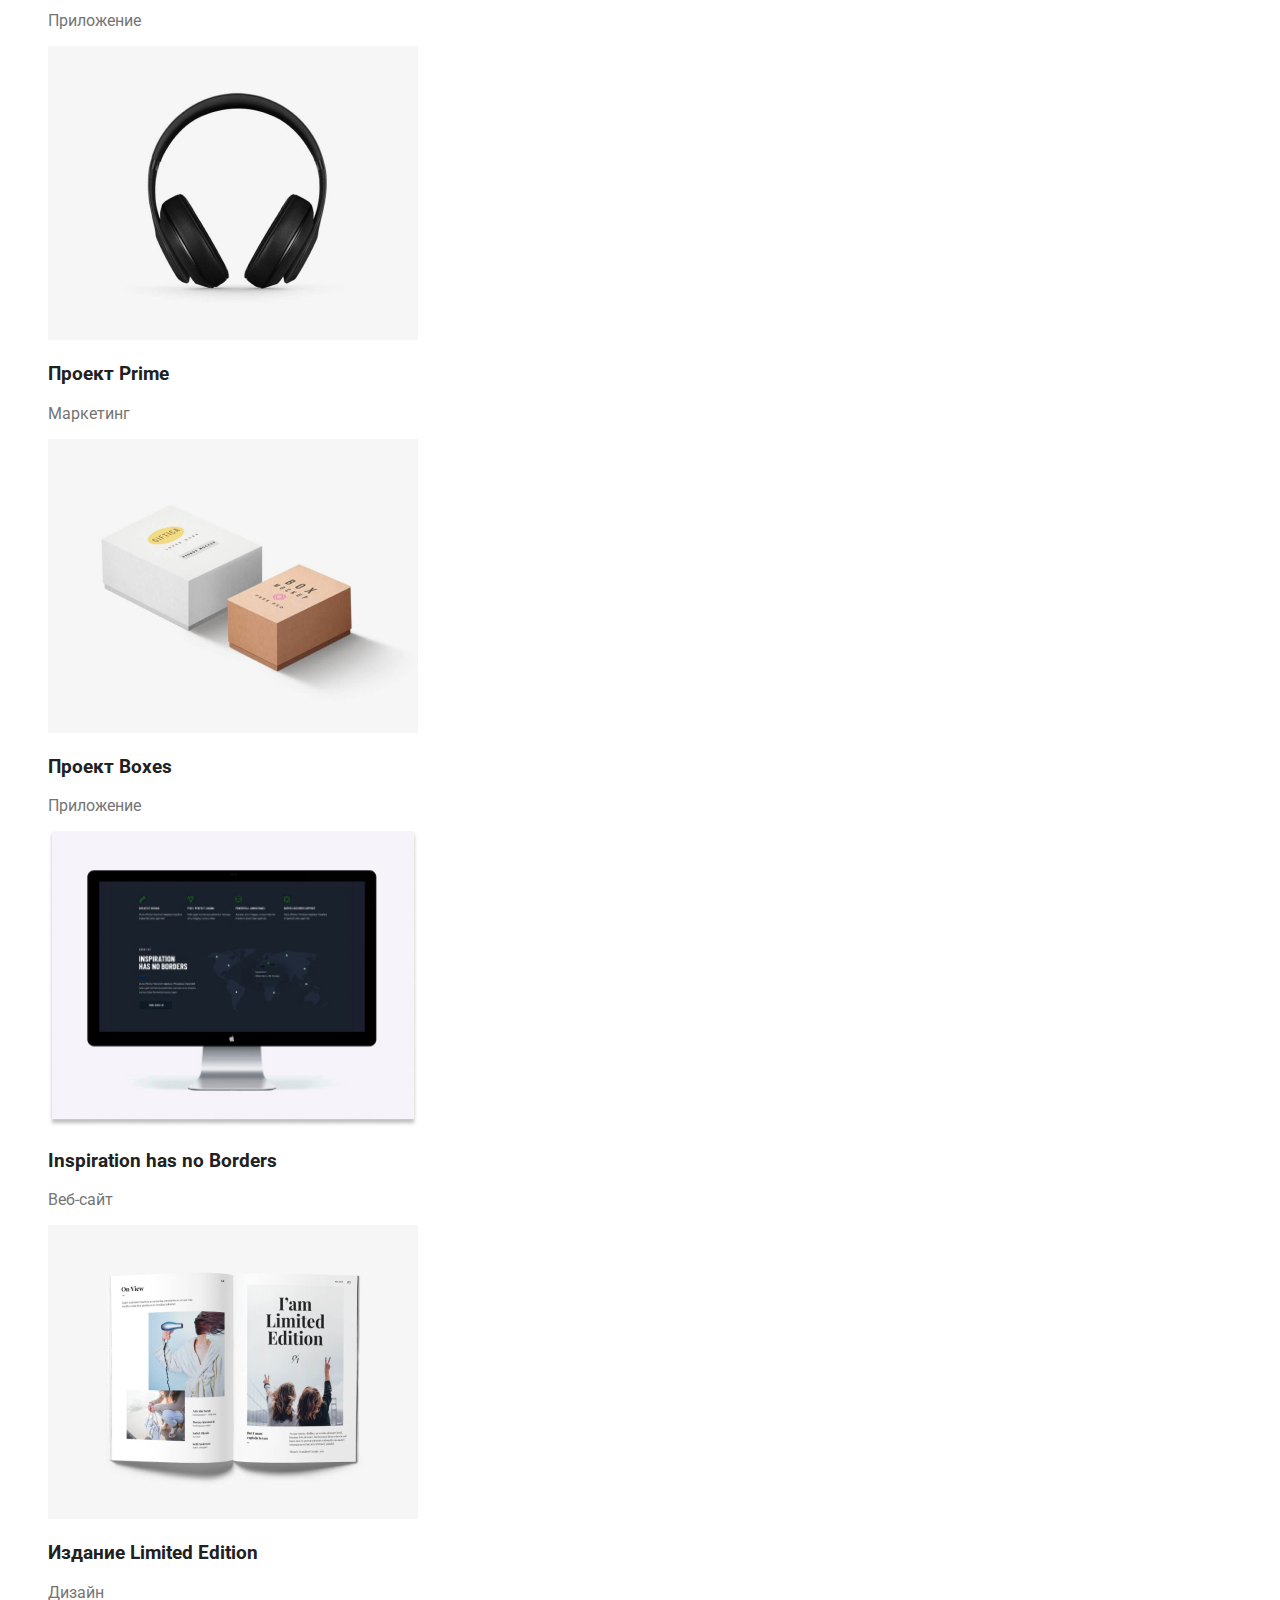
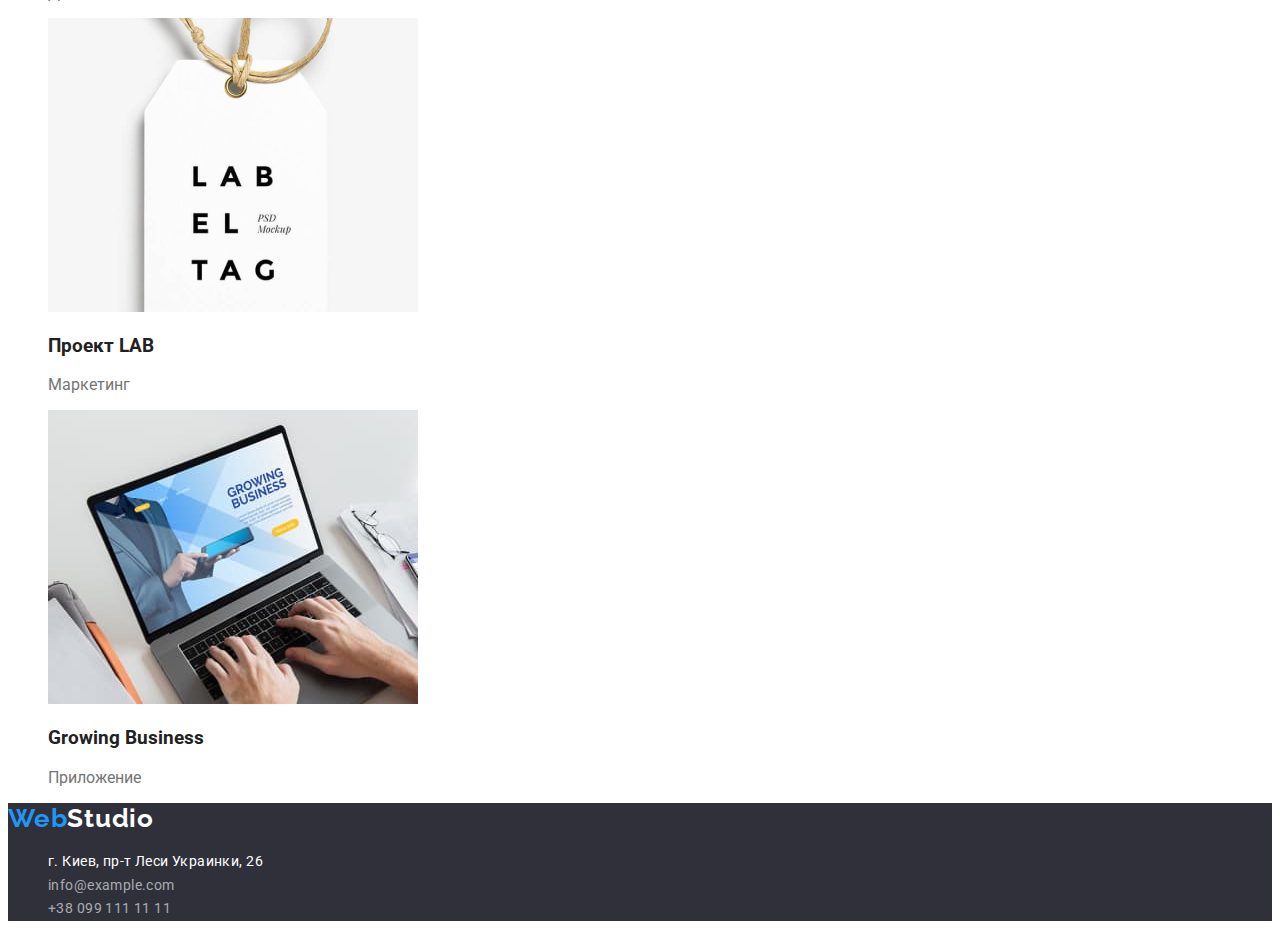
==== commit 7d051e8f: "portfolio: btn, text css" ====
--- a/portfolio.html
+++ b/portfolio.html
@@ -11,101 +11,99 @@
     <link rel="stylesheet" href="./css/styles.css">
 </head>
 <body>
-    <header>
+    <header class="header">
         <!-- Главная навигация -->
         <nav>
-            <a href="./index.html">WebStudio</a>
-            <ul>
-                <li><a href="./index.html">Студия</a></li>
-                <li><a href="./portfolio.html">Портфолио</a></li>
-                <li><a href="">Контакты</a></li>
+            <a class="logo" href="./index.html">Web<span class="logo-black">Studio</span></a>
+            <ul class="list">
+                <li><a class="navigation" href="./index.html">Студия</a></li>
+                <li><a class="navigation" href="./portfolio.html">Портфолио</a></li>
+                <li><a class="navigation" href="">Контакты</a></li>
             </ul>
         </nav>
-    
-        <ul>
-            <li><a href="mailto:info@devstudio.com">info@devstudio.com</a></li>
-            <li><a href="tel:+380961111111">+380961111111</a></li>
+
+        <ul class="list">
+            <li><a class="contacts" href="mailto:info@devstudio.com">info@devstudio.com</a></li>
+            <li><a class="contacts" href="tel:+380961111111">+38 096 111 11 11</a></li>
         </ul>
     </header>
 
     <main>
         <!-- Наши проекты -->
         <section>
-            <h1>Наши проекты</h1>
-            <h2>Фильтры</h2>
+            <h1 class="hidden">Наши проекты</h1>
+            <h2 class="hidden">Фильтры проектов</h2>
             <ul class="list">
-                <li><button type="button">Все</button></li>
-                <li><button type="button">Веб-сайты</button></li>    
-                <li><button type="button">Приложения</button></li>    
-                <li><button type="button">Дизайн</button></li>    
-                <li><button type="button">Маркетинг</button></li>    
+                <li><button class="btn" type="button">Все</button></li>
+                <li><button class="btn" type="button">Веб-сайты</button></li>    
+                <li><button class="btn" type="button">Приложения</button></li>    
+                <li><button class="btn" type="button">Дизайн</button></li>    
+                <li><button class="btn" type="button">Маркетинг</button></li>
             </ul>
         
-            <h2>Список проектов</h2>
+            <h2 class="hidden">Список проектов</h2>
             <ul class="list">
                 <li>
                     <img src="./images/example1.jpg" alt="Ноутбук" width="370">
                     <h3>Технокряк</h3>
-                    <p>Веб-сайт</p>
+                    <p class="projects-text">Веб-сайт</p>
                 </li>
                 <li>
                     <img src="./images/example2.jpg" alt="Постер с двумя баскетболистами" width="370">
                     <h3>Постер New Orlean vs Golden Star</h3>
-                    <p>Дизайн</p>
+                    <p class="projects-text">Дизайн</p>
                 </li>
                 <li>
                     <img src="./images/example3.jpg" alt="Логотип ресторана" width="370">
                     <h3>Ресторан Seafood</h3>
-                    <p>Приложение</p>
+                    <p class="projects-text">Приложение</p>
                 </li>
                 <li>
                     <img src="./images/example4.jpg" alt="Наушники" width="370">
                     <h3>Проект Prime</h3>
-                    <p>Маркетинг</p>
+                    <p class="projects-text">Маркетинг</p>
                 </li>
                 <li>
                     <img src="./images/example5.jpg" alt="Две коробки" width="370">
                     <h3>Проект Boxes</h3>
-                    <p>Приложение</p>
+                    <p class="projects-text">Приложение</p>
                 </li>
                 <li>
                     <img src="./images/example6.jpg" alt="Монитор с изображением" width="370">
                     <h3>Inspiration has no Borders</h3>
-                    <p>Веб-сайт</p>
+                    <p class="projects-text">Веб-сайт</p>
                 </li>
                 <li>
                     <img src="./images/example7.jpg" alt="Журнал" width="370">
                     <h3>Издание Limited Edition</h3>
-                    <p>Дизайн</p>
+                    <p class="projects-text">Дизайн</p>
                 </li>
                 <li>
                     <img src="./images/example8.jpg" alt="Бирка с названием проекта" width="370">
                     <h3>Проект LAB</h3>
-                    <p>Маркетинг</p>
+                    <p class="projects-text">Маркетинг</p>
                 </li>
                 <li>
                     <img src="./images/example9.jpg" alt="Ноутбук с запущенным приложением" width="370">
                     <h3>Growing Business</h3>
-                    <p>Приложение</p>
+                    <p class="projects-text">Приложение</p>
                 </li>
             </ul>
         </section>
     </main>
 
-    <footer>
+    <footer class="footer">
         <!-- Адресс и контакты -->
-        <a href="./index.html">WebStudio</a>
-        <address>
-            <ul>
-                <li><a href="https://goo.gl/maps/XpMCneQjfJUhqdor6" target="_blank" rel="noopener noreferer">г. Киев, пр-т
-                        Леси Украинки, 26</a> <br></li>
-                <li><a href="mailto:info@example.com">info@example.com</a> <br></li>
-                <li><a href="tel:+380991111111">+38 099 111 11 11</a></li>
+        <a class="logo" href="./index.html">Web<span class="logo-white">Studio</span></a>
+        <address class="address">
+            <ul class="list">
+                <li><a class="contacts map-link" href="https://goo.gl/maps/XpMCneQjfJUhqdor6" target="_blank"
+                        rel="noopener noreferer">г. Киев, пр-т Леси Украинки, 26</a> <br></li>
+                <li><a class="contacts" href="mailto:info@example.com">info@example.com</a> <br></li>
+                <li><a class="contacts" href="tel:+380991111111">+38 099 111 11 11</a></li>
             </ul>
         </address>
     </footer>
     
-    
-
 </body>
 </html>--- a/css/styles.css
+++ b/css/styles.css
@@ -11,6 +11,8 @@
   --logo-color: #000;
   --footer-contacts-color: rgba(255, 255, 255, 0.6) ;
 }
+
+/* general */
 
 body {
   font-family: 'roboto', sans-serif;
@@ -161,4 +163,24 @@
 
 .address .map-link {
   color: #fff;
+}
+
+/* page portfolio */
+/* buttons */
+
+.btn {
+  font-family: inherit;
+  color: inherit;
+  background-color: var(--secondary-background-color);
+}
+
+.btn:hover,
+.btn:focus {
+  color: #fff;
+  background-color: var(--accent-color);
+  cursor: pointer;
+}
+
+.projects-text {
+  color: var(--secondary-text-color);
 }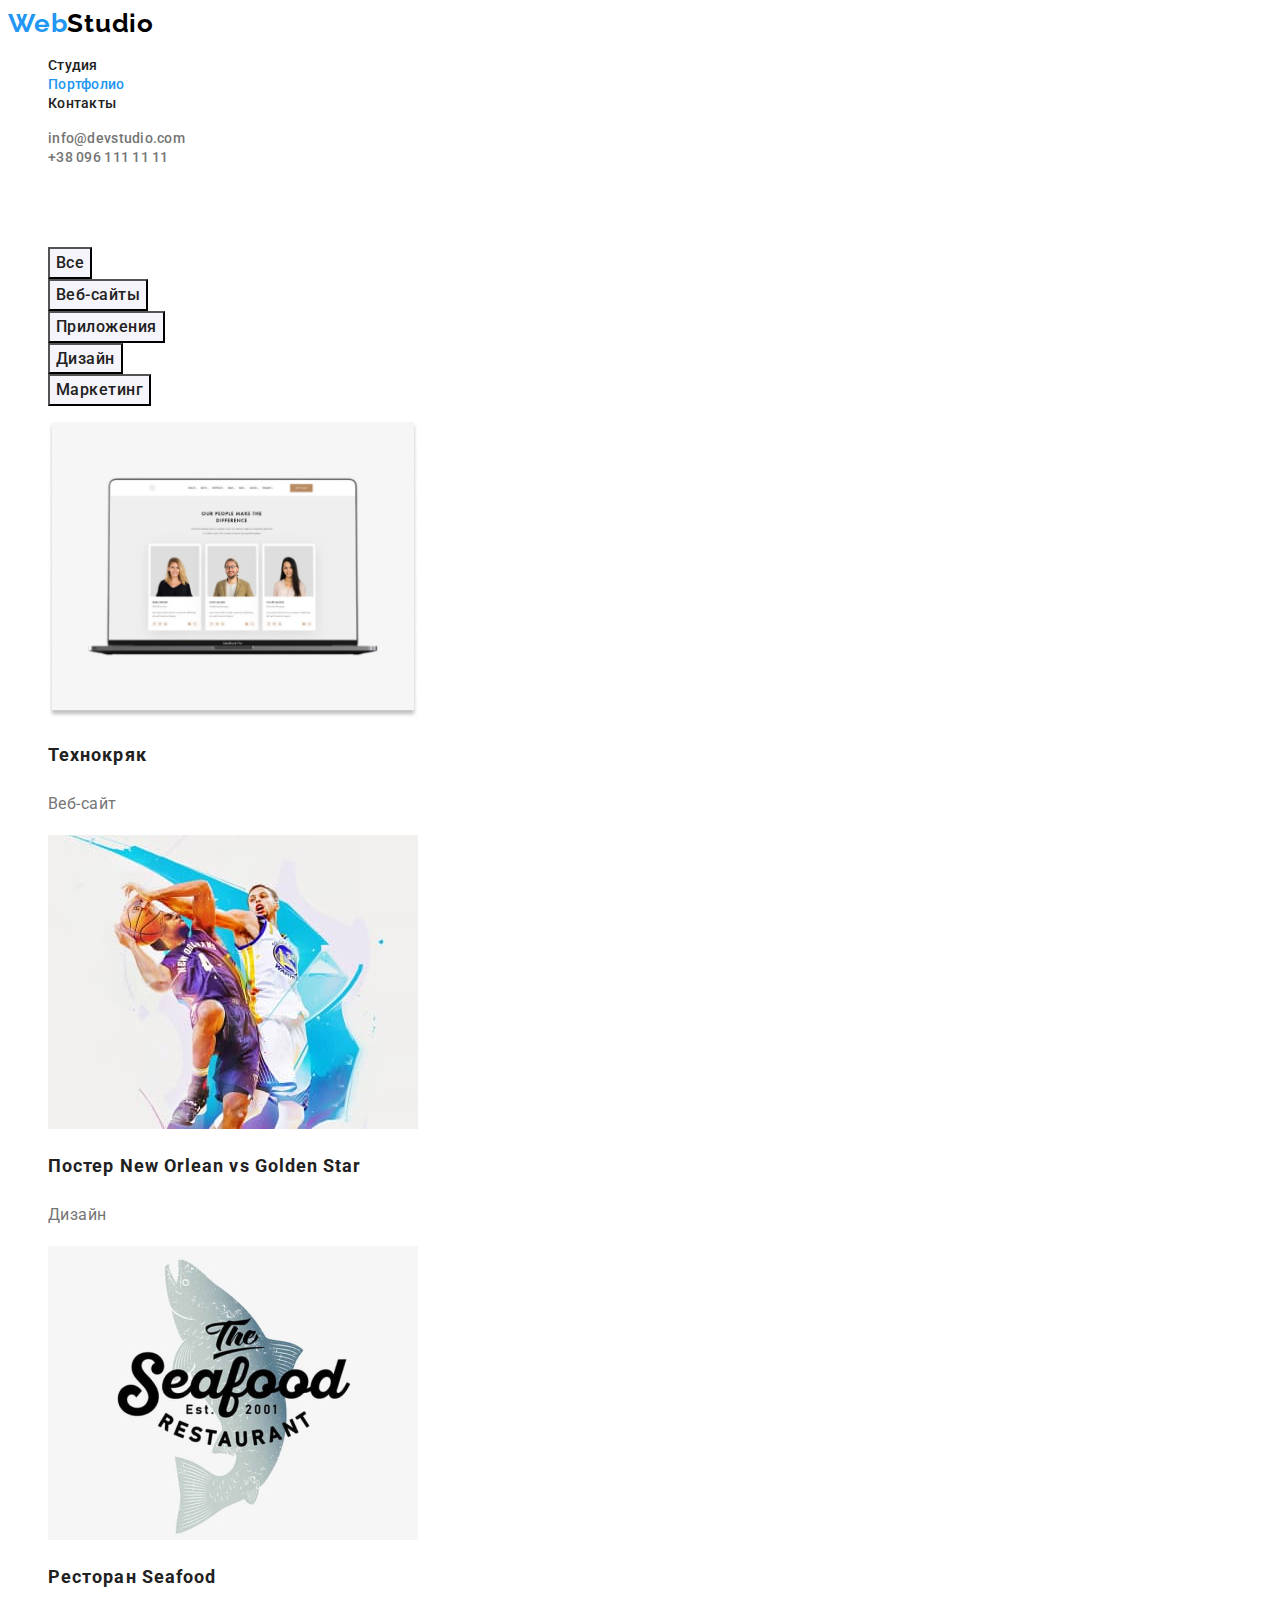
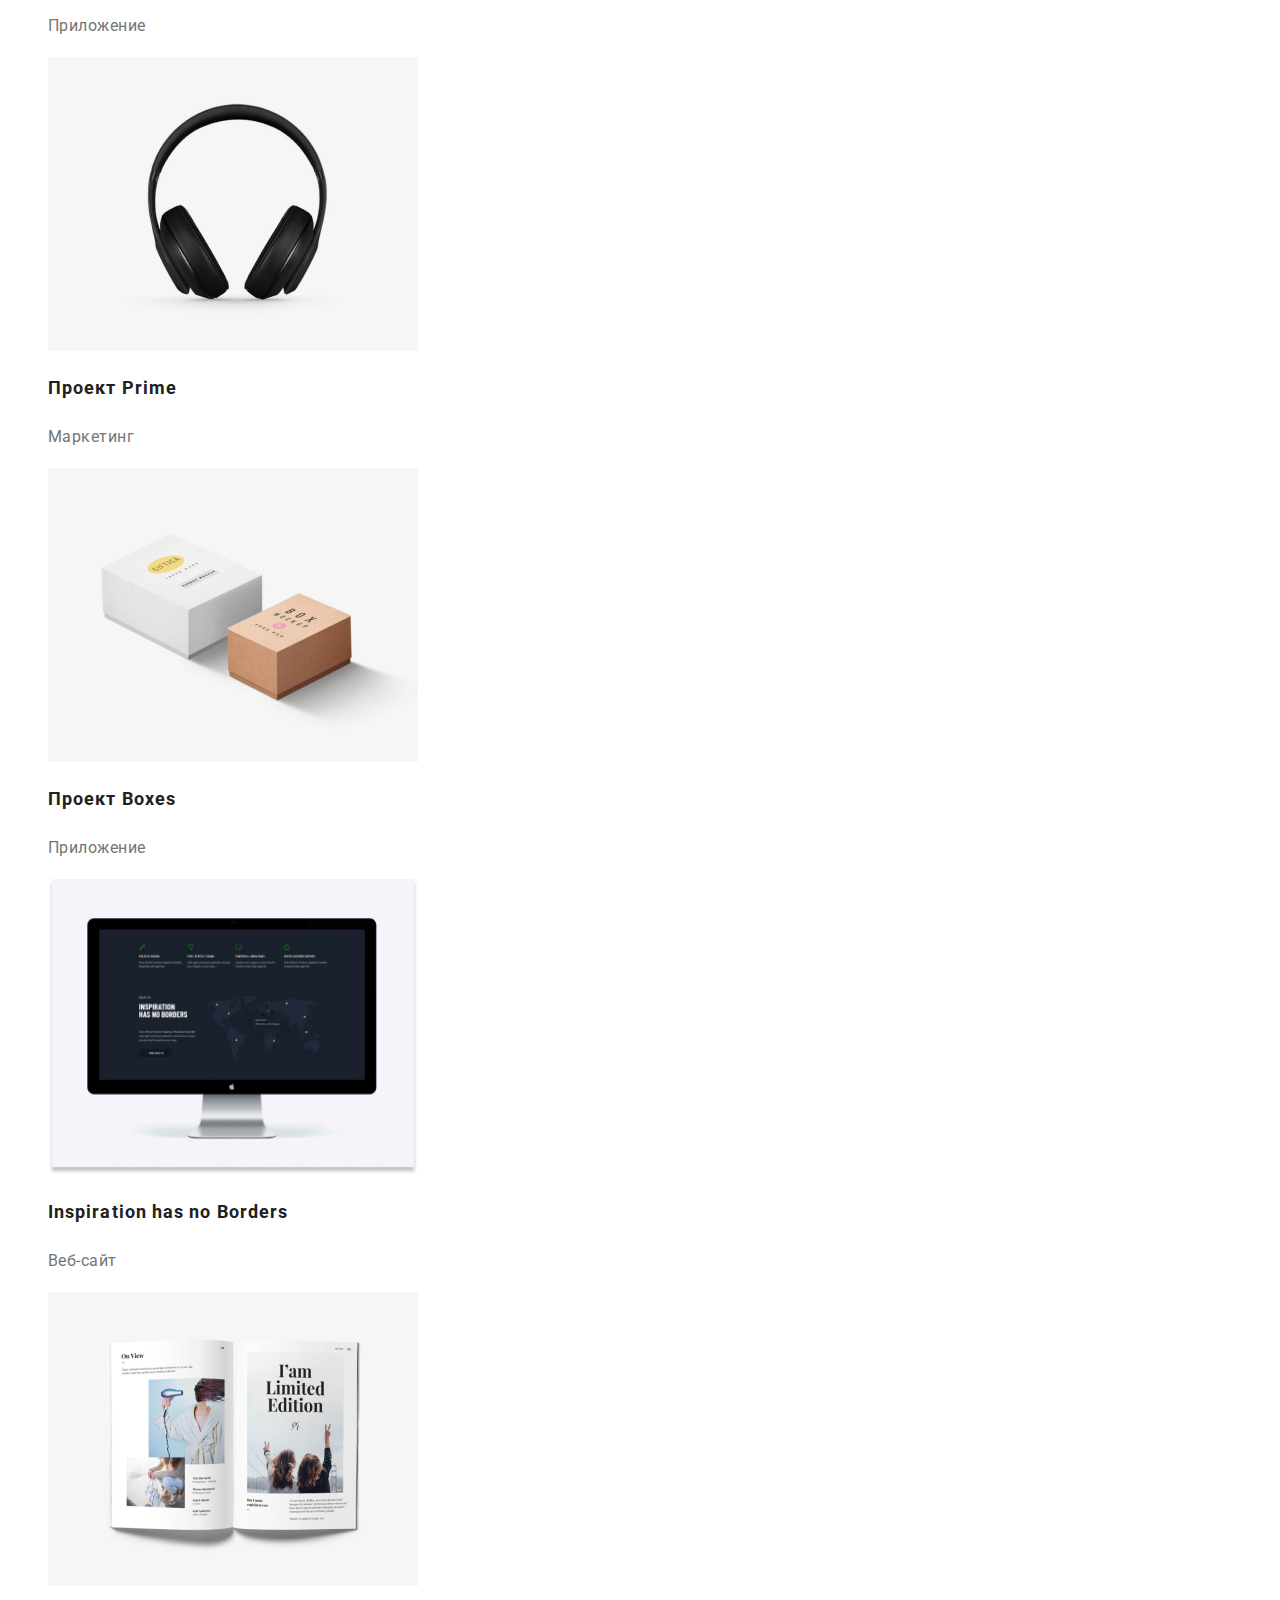
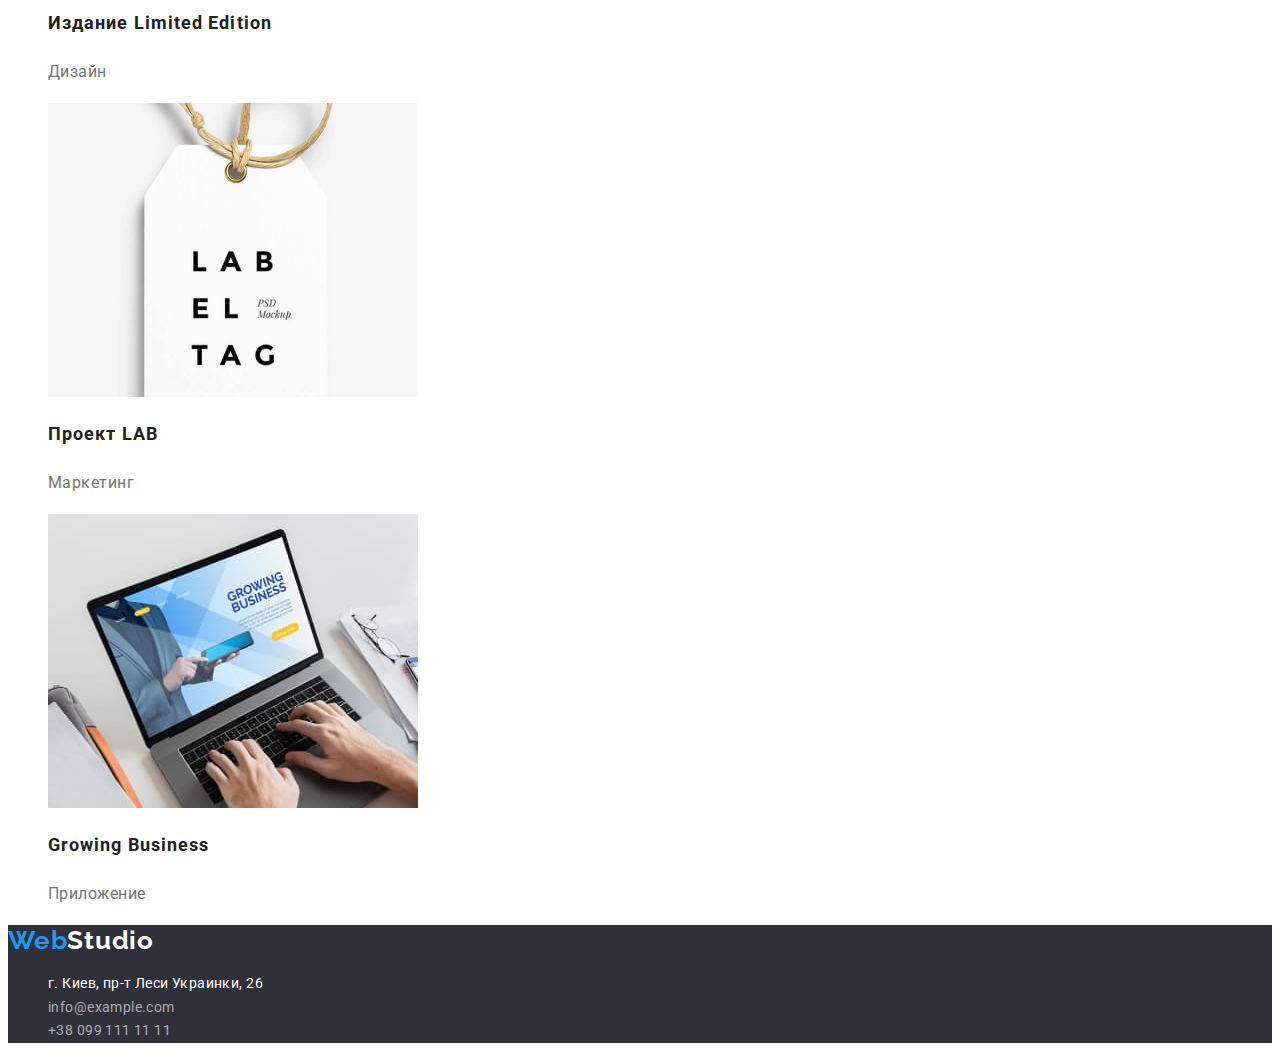
==== commit f877a6d2: "CSS btns, text, nav" ====
--- a/portfolio.html
+++ b/portfolio.html
@@ -17,7 +17,7 @@
             <a class="logo" href="./index.html">Web<span class="logo-black">Studio</span></a>
             <ul class="list">
                 <li><a class="navigation" href="./index.html">Студия</a></li>
-                <li><a class="navigation" href="./portfolio.html">Портфолио</a></li>
+                <li><a class="navigation current" href="./portfolio.html">Портфолио</a></li>
                 <li><a class="navigation" href="">Контакты</a></li>
             </ul>
         </nav>
@@ -32,7 +32,6 @@
         <!-- Наши проекты -->
         <section>
             <h1 class="hidden">Наши проекты</h1>
-            <h2 class="hidden">Фильтры проектов</h2>
             <ul class="list">
                 <li><button class="btn" type="button">Все</button></li>
                 <li><button class="btn" type="button">Веб-сайты</button></li>    
@@ -41,51 +40,50 @@
                 <li><button class="btn" type="button">Маркетинг</button></li>
             </ul>
         
-            <h2 class="hidden">Список проектов</h2>
             <ul class="list">
                 <li>
                     <img src="./images/example1.jpg" alt="Ноутбук" width="370">
-                    <h3>Технокряк</h3>
+                    <h2 class="projects-title">Технокряк</h2>
                     <p class="projects-text">Веб-сайт</p>
                 </li>
                 <li>
                     <img src="./images/example2.jpg" alt="Постер с двумя баскетболистами" width="370">
-                    <h3>Постер New Orlean vs Golden Star</h3>
+                    <h2 class="projects-title">Постер New Orlean vs Golden Star</h2>
                     <p class="projects-text">Дизайн</p>
                 </li>
                 <li>
                     <img src="./images/example3.jpg" alt="Логотип ресторана" width="370">
-                    <h3>Ресторан Seafood</h3>
+                    <h2 class="projects-title">Ресторан Seafood</h2>
                     <p class="projects-text">Приложение</p>
                 </li>
                 <li>
                     <img src="./images/example4.jpg" alt="Наушники" width="370">
-                    <h3>Проект Prime</h3>
+                    <h2 class="projects-title">Проект Prime</h2>
                     <p class="projects-text">Маркетинг</p>
                 </li>
                 <li>
                     <img src="./images/example5.jpg" alt="Две коробки" width="370">
-                    <h3>Проект Boxes</h3>
+                    <h2 class="projects-title">Проект Boxes</h2>
                     <p class="projects-text">Приложение</p>
                 </li>
                 <li>
                     <img src="./images/example6.jpg" alt="Монитор с изображением" width="370">
-                    <h3>Inspiration has no Borders</h3>
+                    <h2 class="projects-title">Inspiration has no Borders</h2>
                     <p class="projects-text">Веб-сайт</p>
                 </li>
                 <li>
                     <img src="./images/example7.jpg" alt="Журнал" width="370">
-                    <h3>Издание Limited Edition</h3>
+                    <h2 class="projects-title">Издание Limited Edition</h2>
                     <p class="projects-text">Дизайн</p>
                 </li>
                 <li>
                     <img src="./images/example8.jpg" alt="Бирка с названием проекта" width="370">
-                    <h3>Проект LAB</h3>
+                    <h2 class="projects-title">Проект LAB</h2>
                     <p class="projects-text">Маркетинг</p>
                 </li>
                 <li>
                     <img src="./images/example9.jpg" alt="Ноутбук с запущенным приложением" width="370">
-                    <h3>Growing Business</h3>
+                    <h2 class="projects-title">Growing Business</h2>
                     <p class="projects-text">Приложение</p>
                 </li>
             </ul>
--- a/css/styles.css
+++ b/css/styles.css
@@ -78,6 +78,10 @@
   color: var(--accent-color);
 }
 
+.current {
+  color: var(--accent-color);
+}
+
 /* hero */
 
 .hero-title {
@@ -91,7 +95,7 @@
   background-color: var(--hero-background-color)
 }
 
-.hero-button {
+.hero-btn {
   font-family: inherit;
   font-weight: 700;
   font-size: 16px;
@@ -102,6 +106,7 @@
   letter-spacing: 0.06em;
   color: var(--main-backrgound-color);
   background-color: var(--accent-color);
+  cursor: pointer;
 }
 
 /* features */
@@ -139,8 +144,10 @@
   letter-spacing: 0.03em;
   background-color: var(--secondary-background-color);
 }
+
 .team-title {
   font-weight: 500;
+  font-size: 16px;
 }
 
 .team-text {
@@ -170,7 +177,12 @@
 
 .btn {
   font-family: inherit;
-  color: inherit;
+  font-weight: 500;
+  font-size: 16px;
+  line-height: 1.62;
+  text-align: center;
+  letter-spacing: 0.03em;
+  color: var(--main-text-color);
   background-color: var(--secondary-background-color);
 }
 
@@ -181,6 +193,17 @@
   cursor: pointer;
 }
 
+/* projects */
+
 .projects-text {
   color: var(--secondary-text-color);
+  font-size: 16px;
+  line-height: 1.88;
+  letter-spacing: 0.03em;
+}
+
+.projects-title {
+  font-size: 18px;
+  line-height: 2;
+  letter-spacing: 0.06em;
 }